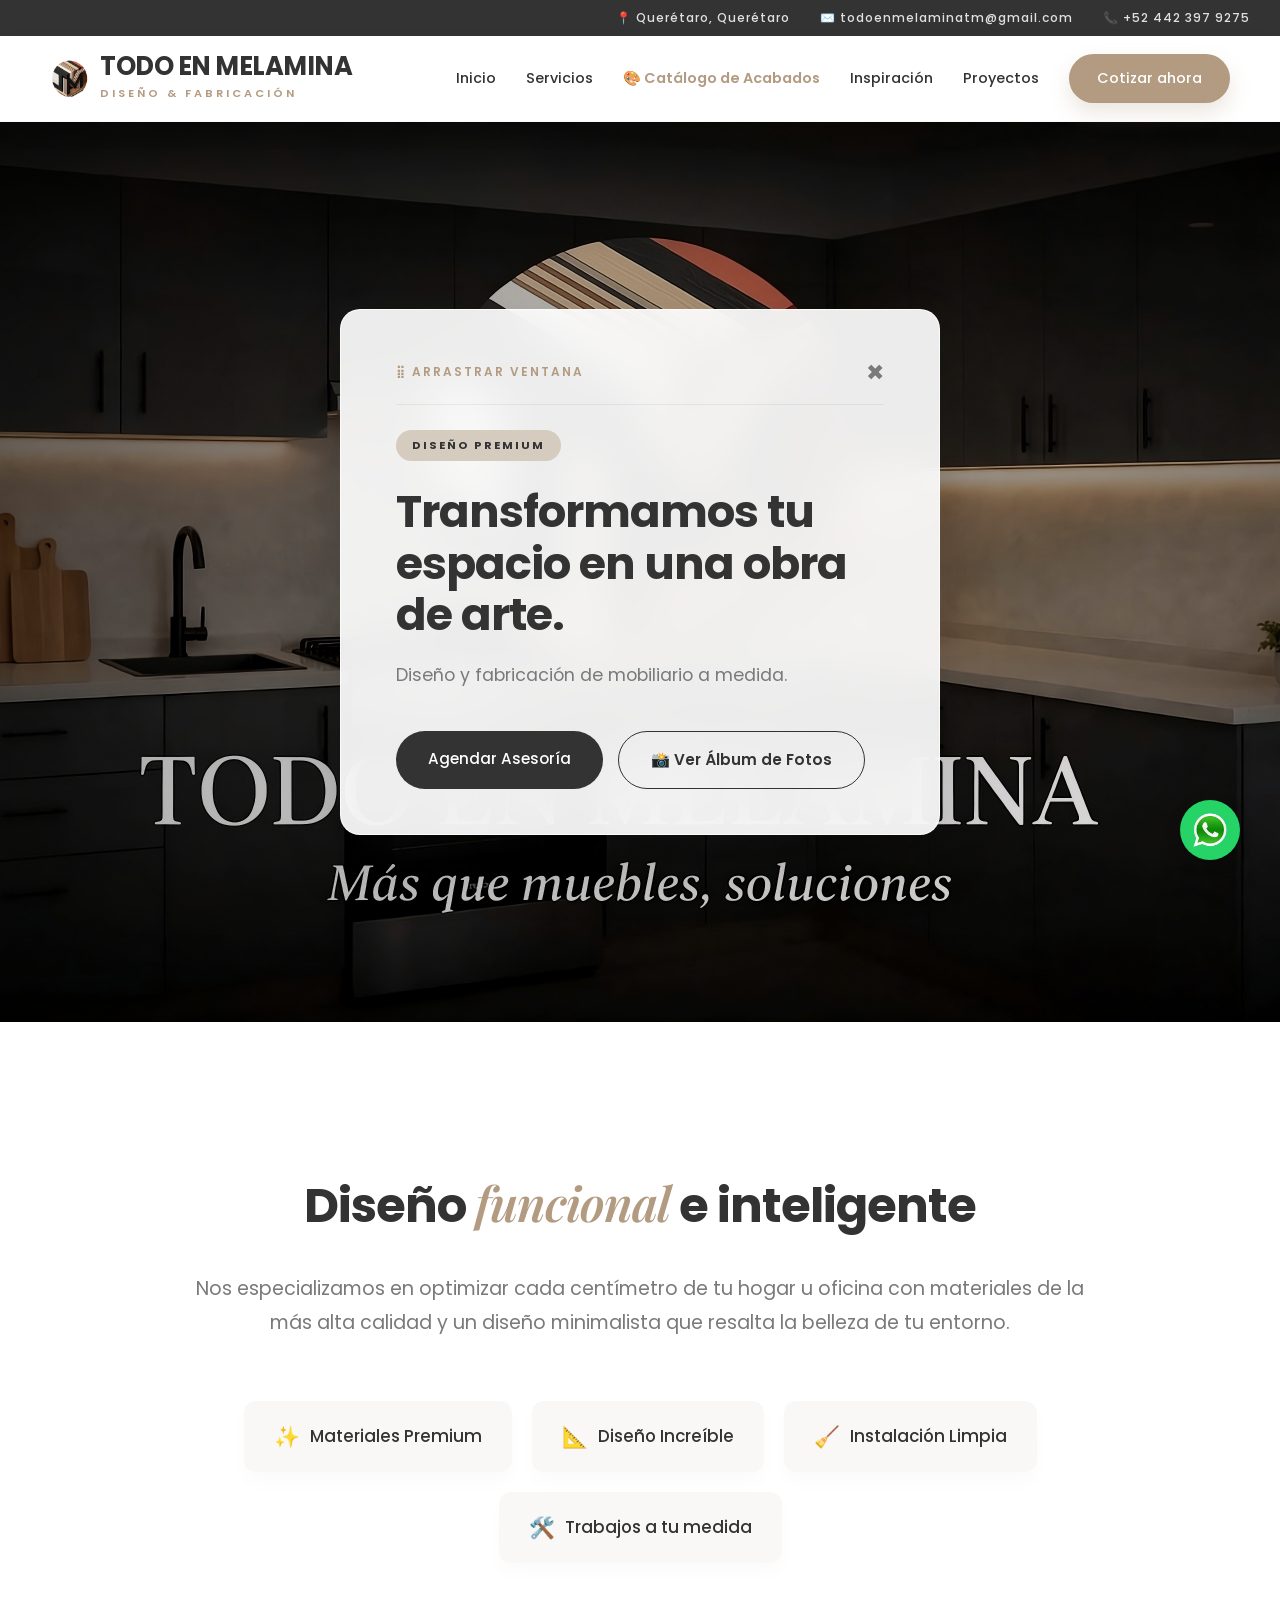
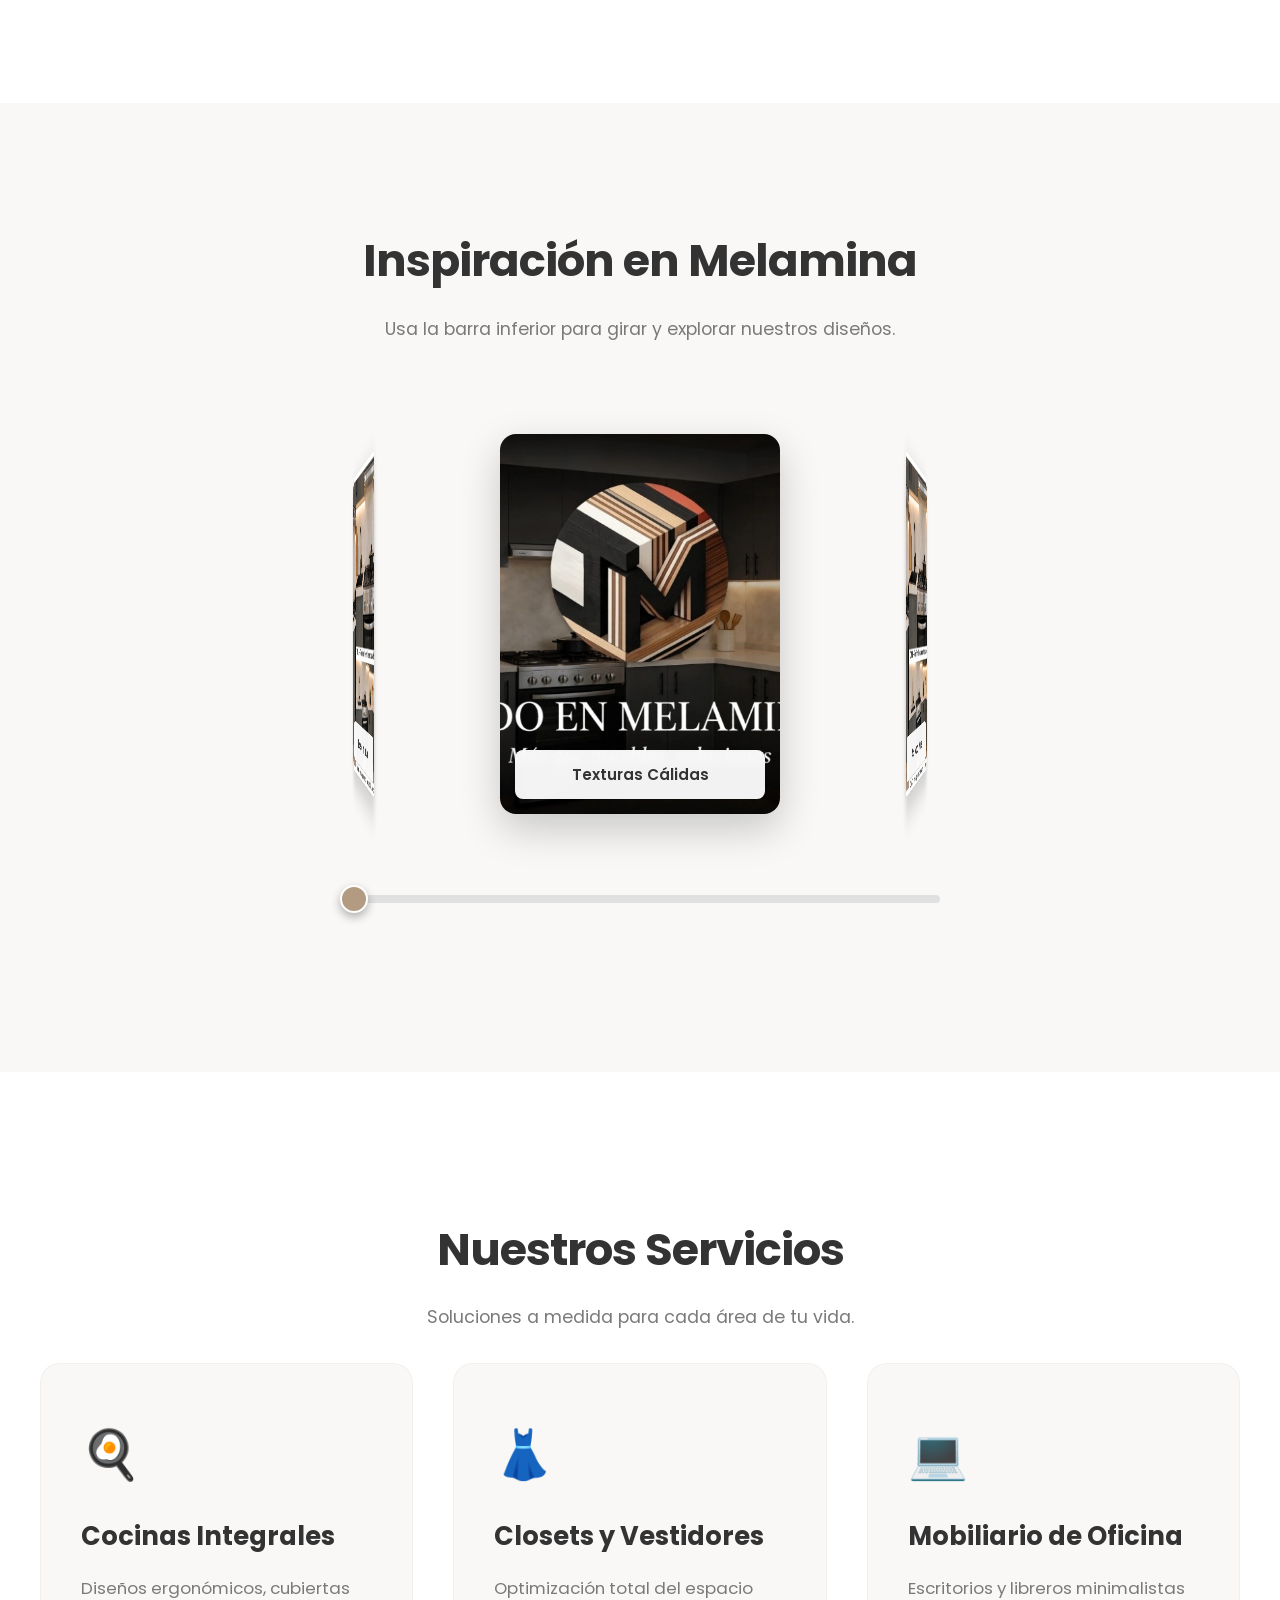
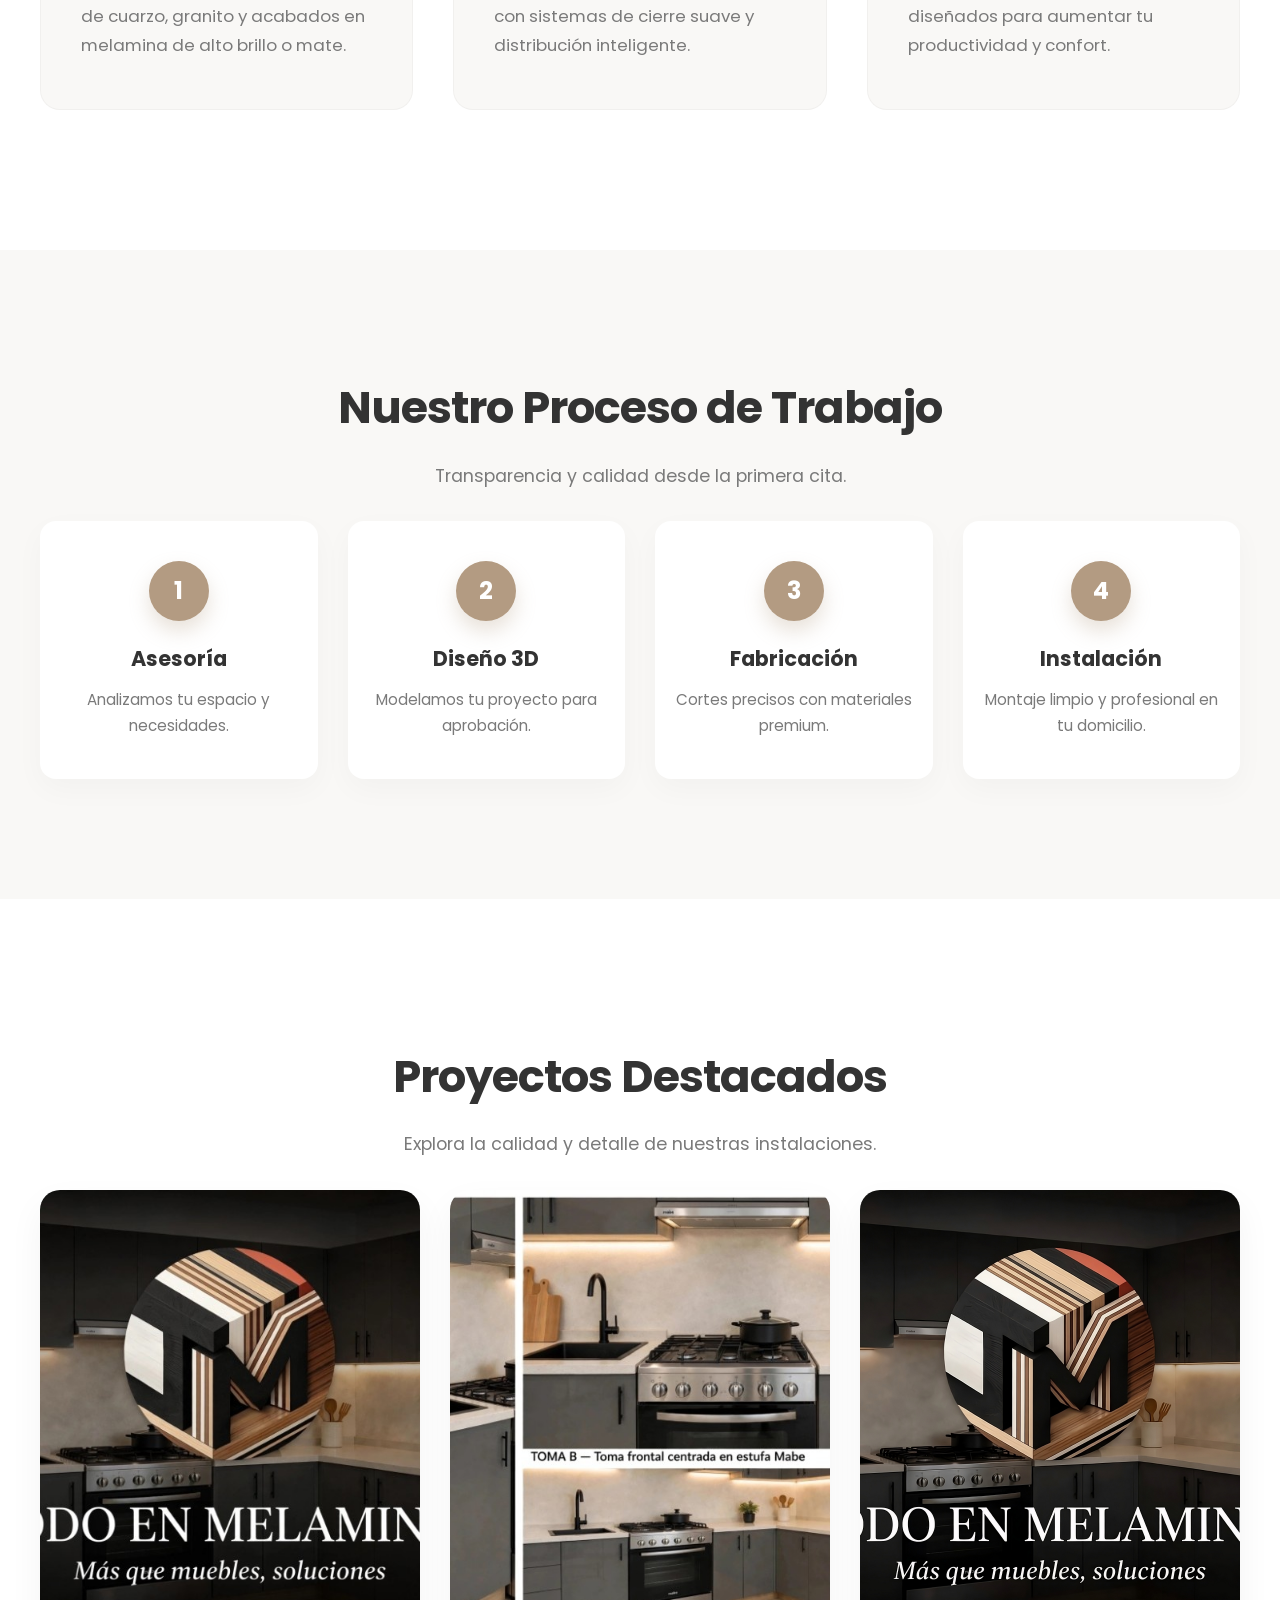
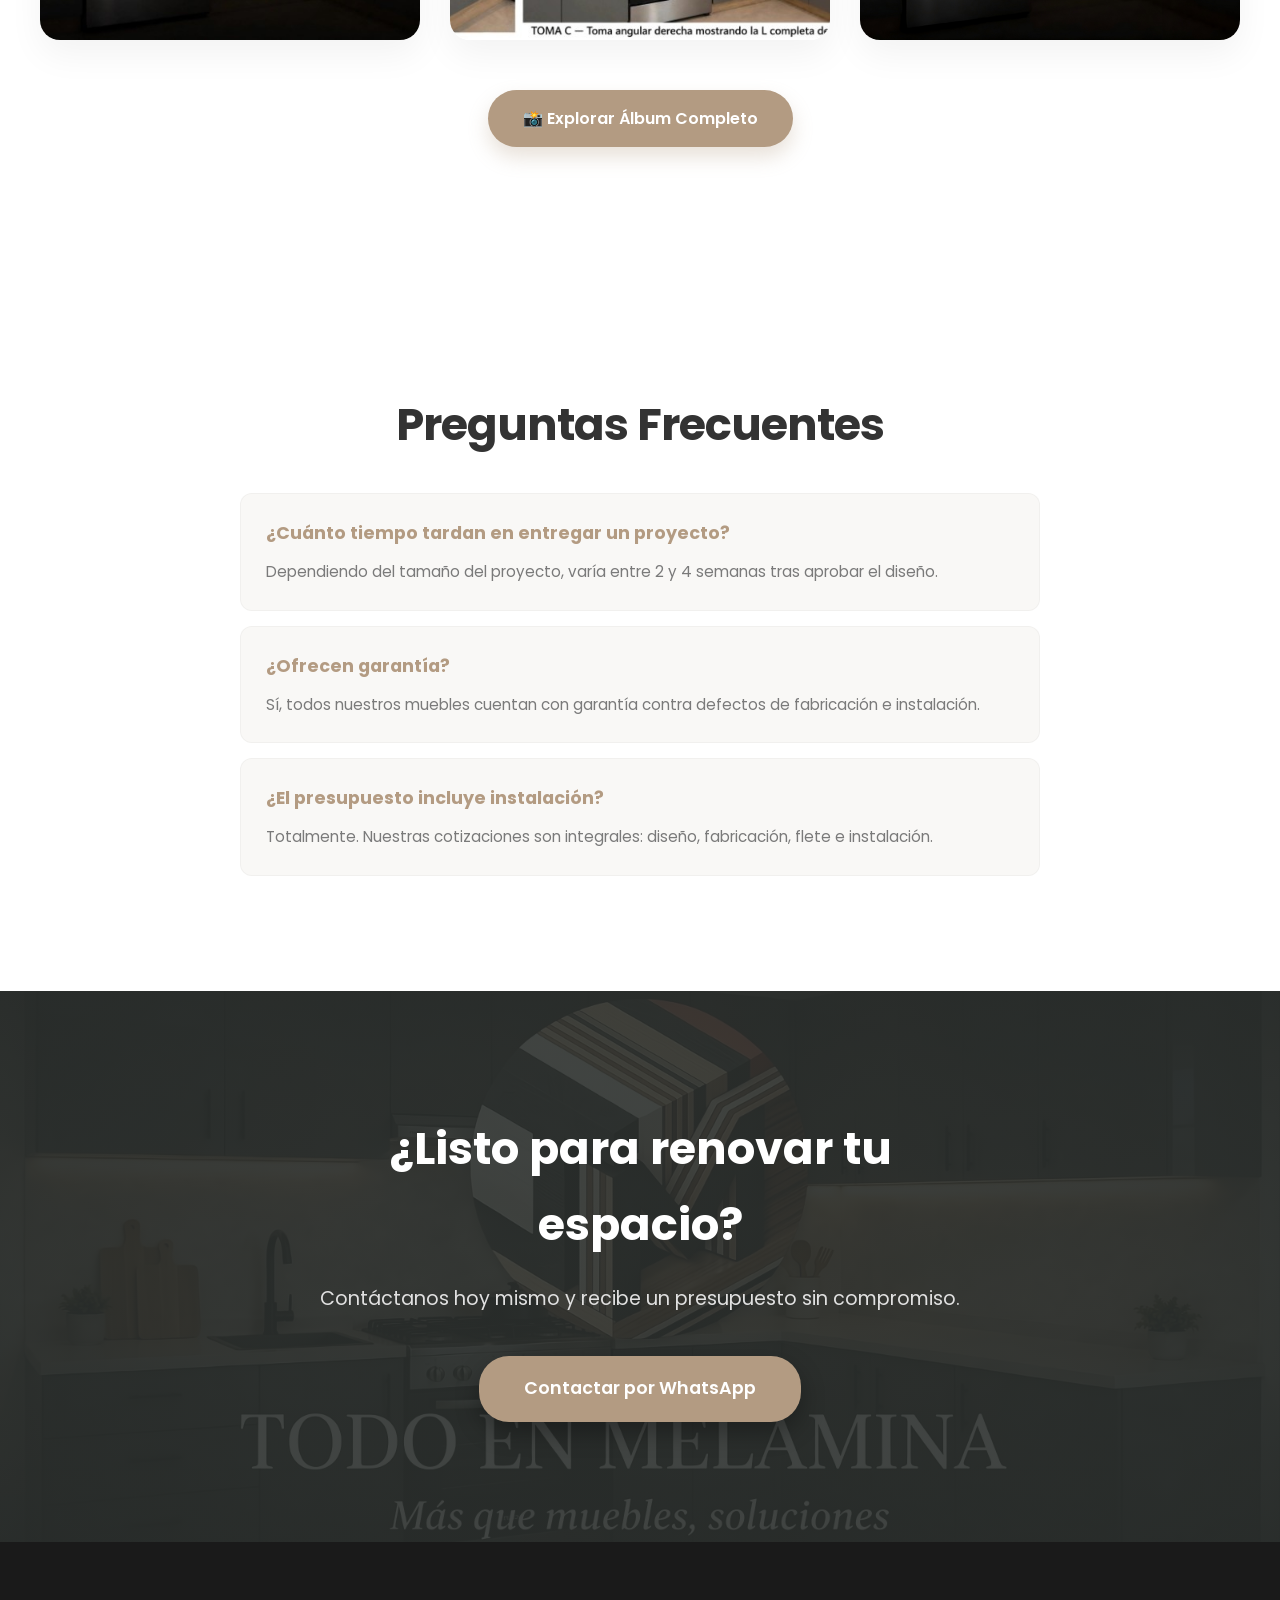
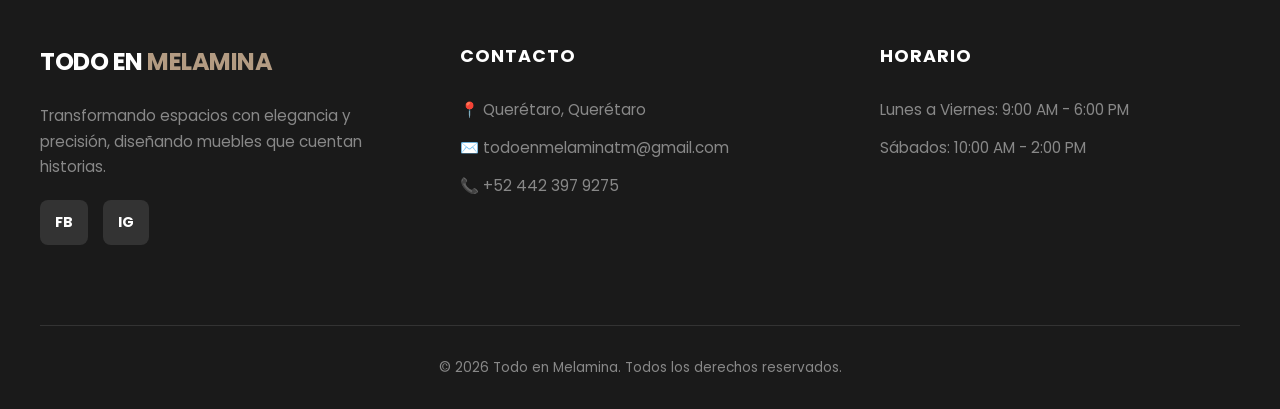
==== index.html @ 6438e02d "Update index.html" ====
<!DOCTYPE html>
<html lang="es">
<head>
    <meta charset="UTF-8">
    <meta name="viewport" content="width=device-width, initial-scale=1.0">
    <title>Todo en Melamina | Diseño y Fabricación en Querétaro</title>
    <meta name="description" content="Diseño y fabricación de mobiliario a medida en melamina y maderas finas.">
    
    <script async src="https://www.googletagmanager.com/gtag/js?id=G-QFL8N8EDV2"></script>
    <script>
      window.dataLayer = window.dataLayer || [];
      function gtag(){dataLayer.push(arguments);}
      gtag('js', new Date());
      gtag('config', 'G-QFL8N8EDV2');
    </script>

    <link rel="icon" type="image/png" href="LOGO1.png">
    <link href="https://fonts.googleapis.com/css2?family=Playfair+Display:wght@600&family=Poppins:wght@300;400;500;600;700&display=swap" rel="stylesheet">
    <link rel="stylesheet" href="style.css">
</head>
<body>

    <div id="preloader">
        <img src="LOGO.png" alt="Icono" class="preloader-icon" onerror="this.style.display='none'">
        <div class="loader-logo">TODO EN MELAMINA</div>
        <div class="spinner"></div>
    </div>

    <!-- BOTÓN FLOTANTE WHATSAPP CON IMAGEN CUSTOM -->
    <a id="view-float-wa" href="https://wa.me/524423979275" target="_blank" class="whatsapp-float">
        <img src="whatsapp.png" alt="WhatsApp" style="width: 36px; height: 36px; object-fit: contain; z-index: 10000;">
    </a>

    <div class="top-bar">
        <div class="top-bar-content">
            <span id="view-top-loc">📍 Querétaro, Querétaro</span>
            <span id="view-top-email">✉️ todoenmelaminatm@gmail.com</span>
            <span id="view-top-phone">📞 +52 442 397 9275</span>
        </div>
    </div>

    <header class="header">
        <div class="logo-container">
            <img src="LOGO.png" alt="Logo" style="height: 40px; margin-right: 10px; border-radius: 4px;" onerror="this.style.display='none'">
            <div><div class="logo-text">TODO EN MELAMINA</div><span class="sub-text">DISEÑO & FABRICACIÓN</span></div>
        </div>
        <button class="mobile-menu-btn" onclick="toggleMenu()">☰</button>
        <nav class="nav" id="main-nav">
            <a href="#inicio" onclick="toggleMenu()">Inicio</a>
            <a href="#servicios" onclick="toggleMenu()">Servicios</a>
            <a href="javascript:void(0)" onclick="abrirSuperCatalogo(); toggleMenu();" style="color: var(--accent-wood); font-weight: 600;">🎨 Catálogo de Acabados</a>
            <a href="#carrusel" onclick="toggleMenu()">Inspiración</a>
            <a href="#galeria" onclick="toggleMenu()">Proyectos</a>
            <a id="view-nav-wa" href="https://wa.me/524423979275" target="_blank" class="btn-contacto-destacado">Cotizar ahora</a>
        </nav>
    </header>

    <section id="inicio" class="hero-portada">
        <img id="view-hero-img" src="FOND.jpeg" alt="Fondo Todo en Melamina" class="hero-bg-img">
        <div class="hero-overlay-gradient"></div>
        <div class="hero-content-glass fade-in-up" id="draggable-card">
            <div class="card-controls" id="card-drag-handle"><span class="drag-hint">⣿ Arrastrar ventana</span><button class="close-card-btn" onclick="document.getElementById('draggable-card').style.display='none'">✖</button></div>
            <span class="hero-badge">DISEÑO PREMIUM</span>
            <h1 class="title-main" id="view-hero-title">Transformamos tu espacio en una obra de arte.</h1>
            <p class="description" id="view-hero-desc">Diseño y fabricación de mobiliario a medida.</p>
            <div class="hero-buttons">
                <a href="#contacto" class="cta-button">Agendar Asesoría</a>
                <a id="view-hero-link" href="https://photos.app.goo.gl/9QjZPD4RUaMiUU2YA" target="_blank" class="cta-button-outline">📸 Ver Álbum de Fotos</a>
            </div>
        </div>
    </section>

    <section class="about-section scroll-anim">
        <div class="about-container">
            <div class="about-text"><h2 id="view-about-title">Diseño <span class="text-italic">funcional</span> e inteligente</h2><p id="view-about-desc">Nos especializamos en optimizar cada centímetro de tu hogar u oficina con materiales de la más alta calidad y un diseño minimalista que resalta la belleza de tu entorno.</p></div>
            <ul class="benefits-list">
                <li><span class="icon">✨</span> <span id="view-about-b1">Materiales Premium</span></li>
                <li><span class="icon">📐</span> <span id="view-about-b2">Diseño Increíble</span></li>
                <li><span class="icon">🧹</span> <span id="view-about-b3">Instalación Limpia</span></li>
                <li><span class="icon">🛠️</span> <span id="view-about-b4">Trabajos a tu medida</span></li>
            </ul>
        </div>
    </section>

    <section id="carrusel" class="carousel-section scroll-anim">
        <div class="section-header"><h2>Inspiración en Melamina</h2><p>Usa la barra inferior para girar y explorar nuestros diseños.</p></div>
        <div class="scene">
            <div class="carousel-3d" id="carousel-3d">
                <div class="carousel-cell"><img id="view-car-img1" src="VISTA.jpg"><div class="caption" id="view-car-txt1">Texturas Cálidas</div></div>
                <div class="carousel-cell"><img id="view-car-img2" src="DET.jpg"><div class="caption" id="view-car-txt2">Acabados Mate</div></div>
                <div class="carousel-cell"><img id="view-car-img3" src="FOND.jpeg"><div class="caption" id="view-car-txt3">Optimización</div></div>
                <div class="carousel-cell"><img id="view-car-img4" src="VISTA.jpg"><div class="caption" id="view-car-txt4">Minimalismo</div></div>
                <div class="carousel-cell"><img id="view-car-img5" src="DET.jpg"><div class="caption" id="view-car-txt5">Diseño Premium</div></div>
            </div>
        </div>
        <div class="slider-container"><input type="range" min="0" max="360" value="0" class="carousel-slider" id="carousel-slider"></div>
    </section>

    <section id="servicios" class="services scroll-anim">
        <div class="section-header"><h2>Nuestros Servicios</h2><p>Soluciones a medida para cada área de tu vida.</p></div>
        <div class="cards-grid">
            <div class="card glass-card"><div class="card-icon" id="view-srv-ico1">🍳</div><h3 id="view-srv-tit1">Cocinas Integrales</h3><p id="view-srv-desc1">Diseños ergonómicos, cubiertas de cuarzo, granito y acabados en melamina de alto brillo o mate.</p></div>
            <div class="card glass-card"><div class="card-icon" id="view-srv-ico2">👗</div><h3 id="view-srv-tit2">Closets y Vestidores</h3><p id="view-srv-desc2">Optimización total del espacio con sistemas de cierre suave y distribución inteligente.</p></div>
            <div class="card glass-card"><div class="card-icon" id="view-srv-ico3">💻</div><h3 id="view-srv-tit3">Mobiliario de Oficina</h3><p id="view-srv-desc3">Escritorios y libreros minimalistas diseñados para aumentar tu productividad y confort.</p></div>
        </div>
    </section>

    <section class="process-section scroll-anim">
        <div class="section-header"><h2>Nuestro Proceso de Trabajo</h2><p>Transparencia y calidad desde la primera cita.</p></div>
        <div class="process-grid">
            <div class="process-step">
                <div class="step-number">1</div>
                <h3 id="view-proc-tit1">Asesoría</h3>
                <p id="view-proc-desc1">Analizamos tu espacio y necesidades.</p>
            </div>
            <div class="process-step">
                <div class="step-number">2</div>
                <h3 id="view-proc-tit2">Diseño 3D</h3>
                <p id="view-proc-desc2">Modelamos tu proyecto para aprobación.</p>
            </div>
            <div class="process-step">
                <div class="step-number">3</div>
                <h3 id="view-proc-tit3">Fabricación</h3>
                <p id="view-proc-desc3">Cortes precisos con materiales premium.</p>
            </div>
            <div class="process-step">
                <div class="step-number">4</div>
                <h3 id="view-proc-tit4">Instalación</h3>
                <p id="view-proc-desc4">Montaje limpio y profesional en tu domicilio.</p>
            </div>
        </div>
    </section>

    <section id="galeria" class="gallery-section scroll-anim">
        <div class="section-header"><h2>Proyectos Destacados</h2><p>Explora la calidad y detalle de nuestras instalaciones.</p></div>
        <div class="gallery-grid">
            <div class="gallery-item"><img id="view-gal-img1" src="VISTA.jpg"><div class="gallery-overlay"><span>Ver Detalles</span></div></div>
            <div class="gallery-item"><img id="view-gal-img2" src="DET.jpg"><div class="gallery-overlay"><span>Ver Detalles</span></div></div>
            <div class="gallery-item"><img id="view-gal-img3" src="FOND.jpeg"><div class="gallery-overlay"><span>Ver Detalles</span></div></div>
        </div>
        <div style="text-align: center; margin-top: 50px;">
            <a id="view-gal-link" href="https://photos.app.goo.gl/9QjZPD4RUaMiUU2YA" target="_blank" class="cta-button-photos">📸 Explorar Álbum Completo</a>
        </div>
    </section>

    <section class="faq-section scroll-anim">
        <div class="section-header"><h2>Preguntas Frecuentes</h2></div>
        <div class="faq-container">
            <div class="faq-item"><h4 id="view-faq-q1">¿Cuánto tiempo tardan en entregar un proyecto?</h4><p id="view-faq-a1">Dependiendo del tamaño del proyecto, varía entre 2 y 4 semanas tras aprobar el diseño.</p></div>
            <div class="faq-item"><h4 id="view-faq-q2">¿Ofrecen garantía?</h4><p id="view-faq-a2">Sí, todos nuestros muebles cuentan con garantía contra defectos de fabricación e instalación.</p></div>
            <div class="faq-item"><h4 id="view-faq-q3">¿El presupuesto incluye instalación?</h4><p id="view-faq-a3">Totalmente. Nuestras cotizaciones son integrales: diseño, fabricación, flete e instalación.</p></div>
        </div>
    </section>

    <section id="contacto" class="cta-banner scroll-anim">
        <div class="cta-content">
            <h2 id="view-cta-title">¿Listo para renovar tu espacio?</h2>
            <p id="view-cta-desc">Contáctanos hoy mismo y recibe un presupuesto sin compromiso.</p>
            <a id="view-cta-wa" href="https://wa.me/524423979275" target="_blank" class="cta-button-light">Contactar por WhatsApp</a>
        </div>
    </section>

    <footer class="footer">
        <div class="footer-container">
            <div class="footer-column"><div class="footer-logo">TODO EN <span>MELAMINA</span></div><p id="view-foot-desc">Transformando espacios con elegancia y precisión, diseñando muebles que cuentan historias.</p><div class="social-links"><a id="view-soc-fb" href="#" target="_blank" title="Facebook">FB</a><a id="view-soc-ig" href="#" target="_blank" title="Instagram">IG</a></div></div>
            <div class="footer-column"><h3>Contacto</h3><p id="view-foot-loc">📍 Querétaro, Querétaro</p><p id="view-foot-email">✉️ todoenmelaminatm@gmail.com</p><p id="view-foot-phone">📞 +52 442 397 9275</p></div>
            <div class="footer-column"><h3>Horario</h3><p>Lunes a Viernes: 9:00 AM - 6:00 PM</p><p>Sábados: 10:00 AM - 2:00 PM</p></div>
        </div>
        <div class="footer-bottom"><p>&copy; 2026 Todo en Melamina. Todos los derechos reservados.</p></div>
    </footer>

    <!-- MODAL CATÁLOGO VISUAL -->
    <div id="super-catalogo-modal" class="super-modal" style="display: none; opacity: 0;">
        <button class="close-super-modal" onclick="cerrarSuperCatalogo()">✖</button>
        <div class="super-modal-content">
            <h2 class="super-title">Colección de Acabados</h2>
            <p class="super-subtitle">Selecciona una categoría para explorar la calidad de nuestros materiales.</p>
            
            <div class="super-tabs">
                <button class="s-tab active" onclick="filtrarCatalogo('mela', this)">🪵 Melaminas / MDF</button>
                <button class="s-tab" onclick="filtrarCatalogo('cubi', this)">🪨 Cubiertas / Cuarzos</button>
                <button class="s-tab" onclick="filtrarCatalogo('herr', this)">⚙️ Herrajes / Accesorios</button>
            </div>

            <div id="sec-mela" class="super-section active">
                <div class="super-header-img" id="box-mela-bg" style="display:none;"><img id="view-mela-bg" src="" alt="Melaminas"></div>
                <div id="info-mela" class="showcase-global-info"></div>
                <div id="showcase-melaminas" class="super-showcase"></div>
            </div>

            <div id="sec-cubi" class="super-section">
                <div class="super-header-img" id="box-cubi-bg" style="display:none;"><img id="view-cubi-bg" src="" alt="Cubiertas"></div>
                <div id="info-cubi" class="showcase-global-info"></div>
                <div id="showcase-cubiertas" class="super-showcase"></div>
            </div>

            <div id="sec-herr" class="super-section">
                <div class="super-header-img" id="box-herr-bg" style="display:none;"><img id="view-herr-bg" src="" alt="Herrajes"></div>
                <div id="info-herr" class="showcase-global-info"></div>
                <div id="showcase-herrajes" class="super-showcase"></div>
            </div>
        </div>
    </div>

    <script>
        window.addEventListener('load', function() {
            const preloader = document.getElementById('preloader');
            preloader.classList.add('hide');
            setTimeout(() => preloader.style.display = 'none', 500);
        });

        function toggleMenu() {
            const nav = document.getElementById('main-nav');
            if(window.innerWidth <= 768) {
                nav.classList.toggle('active');
            }
        }

        function abrirSuperCatalogo() {
            const modal = document.getElementById('super-catalogo-modal');
            if(modal) {
                modal.style.display = 'block';
                document.body.style.overflow = 'hidden';
                setTimeout(() => { modal.style.opacity = '1'; }, 20);
            }
        }

        function cerrarSuperCatalogo() {
            const modal = document.getElementById('super-catalogo-modal');
            if(modal) {
                modal.style.opacity = '0';
                document.body.style.overflow = 'auto';
                setTimeout(() => { modal.style.display = 'none'; }, 400);
            }
        }

        function filtrarCatalogo(tipo, btn) {
            document.querySelectorAll('.s-tab').forEach(b => b.classList.remove('active'));
            btn.classList.add('active');
            document.querySelectorAll('.super-section').forEach(sec => sec.classList.remove('active'));
            document.getElementById(`sec-${tipo}`).classList.add('active');
        }

        // EL SECRETO: AHORA LEE EL ARCHIVO DATA.JSON DESDE GITHUB (Para que todos los celulares lo vean)
        document.addEventListener("DOMContentLoaded", function() {
            fetch('data.json?v=' + new Date().getTime())
                .then(response => {
                    if(!response.ok) throw new Error("No hay data.json subido en GitHub todavía.");
                    return response.json();
                })
                .then(data => aplicarDatosPagina(data))
                .catch(error => {
                    console.log("Mostrando diseño por defecto. Aún no has subido data.json.");
                    // Fallback a memoria local solo por si estás haciendo pruebas sin subir a GitHub
                    const dataLocal = JSON.parse(localStorage.getItem("tm_website_data"));
                    if(dataLocal) aplicarDatosPagina(dataLocal);
                });
        });

        function aplicarDatosPagina(data) {
            if (!data) return;

            // Catálogo (Imágenes 16:9)
            if(data.melaBg && data.melaBg.trim() !== '') { document.getElementById('view-mela-bg').src = data.melaBg; document.getElementById('box-mela-bg').style.display = 'block'; }
            if(data.cubiBg && data.cubiBg.trim() !== '') { document.getElementById('view-cubi-bg').src = data.cubiBg; document.getElementById('box-cubi-bg').style.display = 'block'; }
            if(data.herrBg && data.herrBg.trim() !== '') { document.getElementById('view-herr-bg').src = data.herrBg; document.getElementById('box-herr-bg').style.display = 'block'; }

            // Catálogo (Textos Globales)
            if(data.melaInfo && data.melaInfo.trim() !== '') { document.getElementById('info-mela').innerHTML = `<p>${data.melaInfo}</p>`; } else { document.getElementById('info-mela').style.display = 'none'; }
            if(data.cubiInfo && data.cubiInfo.trim() !== '') { document.getElementById('info-cubi').innerHTML = `<p>${data.cubiInfo}</p>`; } else { document.getElementById('info-cubi').style.display = 'none'; }
            if(data.herrInfo && data.herrInfo.trim() !== '') { document.getElementById('info-herr').innerHTML = `<p>${data.herrInfo}</p>`; } else { document.getElementById('info-herr').style.display = 'none'; }

            // Catálogo (Tarjetas)
            let htmlMela = '', htmlCubi = '', htmlHerr = '';
            if(data.catMelaminas && data.catMelaminas.length > 0) { data.catMelaminas.forEach(item => { if(item.img && item.img.trim() !== '') { htmlMela += `<div class="magic-card"><img src="${item.img}" alt="Material"><div class="magic-info"><h3>${item.tit || 'Acabado'}</h3><p>${item.desc || ''}</p></div></div>`; } }); }
            if(data.catCubiertas && data.catCubiertas.length > 0) { data.catCubiertas.forEach(item => { if(item.img && item.img.trim() !== '') { htmlCubi += `<div class="magic-card"><img src="${item.img}" alt="Cubierta"><div class="magic-info"><h3>${item.tit || 'Piedra'}</h3><p>${item.desc || ''}</p></div></div>`; } }); }
            if(data.catHerrajes && data.catHerrajes.length > 0) { data.catHerrajes.forEach(item => { if(item.img && item.img.trim() !== '') { htmlHerr += `<div class="magic-card"><img src="${item.img}" alt="Herraje"><div class="magic-info"><h3>${item.tit || 'Accesorio'}</h3><p>${item.desc || ''}</p></div></div>`; } }); }

            if(document.getElementById('showcase-melaminas')) document.getElementById('showcase-melaminas').innerHTML = htmlMela || '<p style="color:#aaa; text-align:center; width:100%;">Próximamente...</p>';
            if(document.getElementById('showcase-cubiertas')) document.getElementById('showcase-cubiertas').innerHTML = htmlCubi || '<p style="color:#aaa; text-align:center; width:100%;">Próximamente...</p>';
            if(document.getElementById('showcase-herrajes')) document.getElementById('showcase-herrajes').innerHTML = htmlHerr || '<p style="color:#aaa; text-align:center; width:100%;">Próximamente...</p>';

            // Textos y Configuración General
            const map = {
                'view-top-loc':'topLoc', 'view-top-email':'topEmail', 'view-top-phone':'topPhone',
                'view-hero-img':'heroImg', 'view-hero-title':'heroTitle', 'view-hero-desc':'heroDesc',
                'view-about-title':'aboutTitle', 'view-about-desc':'aboutDesc', 'view-about-b1':'aboutB1', 'view-about-b2':'aboutB2', 'view-about-b3':'aboutB3', 'view-about-b4':'aboutB4',
                'view-proc-tit1':'procTit1', 'view-proc-desc1':'procDesc1', 'view-proc-tit2':'procTit2', 'view-proc-desc2':'procDesc2', 'view-proc-tit3':'procTit3', 'view-proc-desc3':'procDesc3', 'view-proc-tit4':'procTit4', 'view-proc-desc4':'procDesc4',
                'view-faq-q1':'faqQ1', 'view-faq-a1':'faqA1', 'view-faq-q2':'faqQ2', 'view-faq-a2':'faqA2', 'view-faq-q3':'faqQ3', 'view-faq-a3':'faqA3',
                'view-cta-title':'ctaTitle', 'view-cta-desc':'ctaDesc', 'view-foot-desc':'footDesc', 'view-foot-loc':'footLoc', 'view-foot-email':'footEmail', 'view-foot-phone':'footPhone'
            };
            for (const [id, key] of Object.entries(map)) {
                const el = document.getElementById(id);
                if (el && data[key]) {
                    if (el.tagName === 'IMG') el.src = data[key];
                    else el.innerHTML = data[key]; // innerHTML permite etiquetas como <span class="text-italic">
                }
            }

            // Links y Redes
            if(data.waLink) {
                if(document.getElementById("view-float-wa")) document.getElementById("view-float-wa").href = data.waLink;
                if(document.getElementById("view-nav-wa")) document.getElementById("view-nav-wa").href = data.waLink;
                if(document.getElementById("view-cta-wa")) document.getElementById("view-cta-wa").href = data.waLink;
            }
            if(data.socFb && document.getElementById("view-soc-fb")) document.getElementById("view-soc-fb").href = data.socFb;
            if(data.socIg && document.getElementById("view-soc-ig")) document.getElementById("view-soc-ig").href = data.socIg;
            if(data.galLink) {
                if(document.getElementById("view-hero-link")) document.getElementById("view-hero-link").href = data.galLink;
                if(document.getElementById("view-gal-link")) document.getElementById("view-gal-link").href = data.galLink;
            }

            // Carrusel y Servicios (Ciclos)
            for(let i=1; i<=5; i++) {
                if(data[`carImg${i}`] && document.getElementById(`view-car-img${i}`)) document.getElementById(`view-car-img${i}`).src = data[`carImg${i}`];
                if(data[`carTxt${i}`] && document.getElementById(`view-car-txt${i}`)) document.getElementById(`view-car-txt${i}`).innerText = data[`carTxt${i}`];
            }
            for(let i=1; i<=3; i++) {
                if(data[`srvIco${i}`] && document.getElementById(`view-srv-ico${i}`)) document.getElementById(`view-srv-ico${i}`).innerText = data[`srvIco${i}`];
                if(data[`srvTit${i}`] && document.getElementById(`view-srv-tit${i}`)) document.getElementById(`view-srv-tit${i}`).innerText = data[`srvTit${i}`];
                if(data[`srvDesc${i}`] && document.getElementById(`view-srv-desc${i}`)) document.getElementById(`view-srv-desc${i}`).innerText = data[`srvDesc${i}`];
                if(data[`galImg${i}`] && document.getElementById(`view-gal-img${i}`)) document.getElementById(`view-gal-img${i}`).src = data[`galImg${i}`];
            }
        }

        const observer = new IntersectionObserver((entries) => {
            entries.forEach(entry => { if (entry.isIntersecting) entry.target.classList.add('visible'); });
        }, { threshold: 0.1 });
        document.querySelectorAll('.scroll-anim').forEach((el) => observer.observe(el));

        const carousel3d = document.getElementById('carousel-3d');
        const slider = document.getElementById('carousel-slider');
        if(carousel3d && slider) {
            carousel3d.style.transform = `translateZ(-350px) rotateY(0deg)`;
            slider.addEventListener('input', (e) => {
                carousel3d.style.transform = `translateZ(-350px) rotateY(${-e.target.value}deg)`;
            });
        }

        const card = document.getElementById("draggable-card");
        const dragHandle = document.getElementById("card-drag-handle");
        const portadaContainer = document.querySelector(".hero-portada");
        let isDragging = false, offsetX = 0, offsetY = 0;
        
        if(card && dragHandle && portadaContainer) {
            const startDrag = (clientX, clientY) => {
                isDragging = true;
                card.style.position = "absolute"; card.style.margin = "0"; card.style.bottom = "auto"; card.style.zIndex = "2000";
                const rect = card.getBoundingClientRect();
                offsetX = clientX - rect.left; offsetY = clientY - rect.top;
            };
            const onDrag = (clientX, clientY) => {
                if (!isDragging) return;
                const containerRect = portadaContainer.getBoundingClientRect();
                card.style.left = `${clientX - containerRect.left - offsetX}px`;
                card.style.top = `${clientY - containerRect.top - offsetY}px`;
            };
            const stopDrag = () => { isDragging = false; };
            
            dragHandle.addEventListener("mousedown", (e) => startDrag(e.clientX, e.clientY));
            document.addEventListener("mousemove", (e) => onDrag(e.clientX, e.clientY));
            document.addEventListener("mouseup", stopDrag);
            dragHandle.addEventListener("touchstart", (e) => { startDrag(e.touches[0].clientX, e.touches[0].clientY); });
            document.addEventListener("touchmove", (e) => { if (isDragging) onDrag(e.touches[0].clientX, e.touches[0].clientY); });
            document.addEventListener("touchend", stopDrag);
        }
    </script>
</body>
</html>
---- style.css ----
:root { --bg-main: #F9F8F6; --surface: #FFFFFF; --accent-wood: #B39B82; --accent-gold: #D6CBBF; --accent-dark: #333333; --text-muted: #7A7A7A; }
* { margin: 0; padding: 0; box-sizing: border-box; font-family: 'Poppins', sans-serif; scroll-behavior: smooth; }
body { background-color: var(--bg-main); color: var(--accent-dark); overflow-x: hidden; line-height: 1.7; }
.text-italic { font-family: 'Playfair Display', serif; font-style: italic; font-weight: 600; }

/* PANTALLA DE CARGA */
#preloader { position: fixed; top: 0; left: 0; width: 100%; height: 100%; background: var(--bg-main); z-index: 99999; display: flex; flex-direction: column; align-items: center; justify-content: center; transition: opacity 0.5s ease; }
#preloader.hide { opacity: 0; pointer-events: none; }
.preloader-icon { width: 70px; height: auto; margin-bottom: 15px; border-radius: 8px; animation: pulse 1.5s infinite alternate; }
.loader-logo { font-size: 1.8rem; font-weight: 700; color: var(--accent-wood); letter-spacing: 2px; margin-bottom: 20px; animation: pulse 1.5s infinite alternate; }
.spinner { width: 40px; height: 40px; border: 4px solid rgba(179, 155, 130, 0.3); border-top-color: var(--accent-wood); border-radius: 50%; animation: spin 1s linear infinite; }
@keyframes spin { 100% { transform: rotate(360deg); } }
@keyframes pulse { 0% { opacity: 0.6; } 100% { opacity: 1; } }

.scroll-anim { opacity: 0; transform: translateY(40px); transition: all 0.9s cubic-bezier(0.25, 0.46, 0.45, 0.94); }
.scroll-anim.visible { opacity: 1; transform: translateY(0); }
.fade-in-up { animation: fadeInUp 1.2s ease-out forwards; }
@keyframes fadeInUp { from { opacity: 0; transform: translateY(30px); } to { opacity: 1; transform: translateY(0); } }

/* WHATSAPP FLOTANTE */
.whatsapp-float { position: fixed; width: 60px; height: 60px; bottom: 40px; right: 40px; background-color: #25d366; color: #FFF; border-radius: 50px; text-align: center; font-size: 30px; box-shadow: 0px 4px 15px rgba(0,0,0,0.2); z-index: 9999; display: flex; align-items: center; justify-content: center; transition: transform 0.3s; }
.whatsapp-float:hover { transform: scale(1.1); }

.top-bar { background-color: var(--accent-dark); padding: 8px 30px; }
.top-bar-content { display: flex; justify-content: flex-end; gap: 30px; max-width: 1300px; margin: 0 auto; font-size: 0.75rem; color: #E0E0E0; font-weight: 500; letter-spacing: 1px; }
.header { display: flex; justify-content: space-between; align-items: center; padding: 18px 50px; background: rgba(255, 255, 255, 0.92); backdrop-filter: blur(15px); -webkit-backdrop-filter: blur(15px); position: sticky; top: 0; z-index: 2000; box-shadow: 0 10px 30px rgba(0, 0, 0, 0.03); border-bottom: 1px solid rgba(0,0,0,0.02); }
.logo-container { display: flex; align-items: center; }
.logo-text { font-size: 1.6rem; font-weight: 700; color: var(--accent-dark); line-height: 1; letter-spacing: -0.5px;}
.sub-text { font-size: 0.7rem; color: var(--accent-wood); display: block; letter-spacing: 3px; font-weight: 600; margin-top: 4px;}
.mobile-menu-btn { display: none; background: none; border: none; font-size: 2rem; color: var(--accent-dark); cursor: pointer; padding: 0 10px; }
.nav { display: flex; align-items: center; gap: 30px; }
.nav a { color: var(--accent-dark); text-decoration: none; font-weight: 500; font-size: 0.9rem; transition: color 0.3s ease; }
.nav a:hover { color: var(--accent-wood); }
.btn-contacto-destacado { background-color: var(--accent-wood); color: #ffffff !important; padding: 12px 28px; border-radius: 30px; font-weight: 600; box-shadow: 0 10px 20px rgba(179, 155, 130, 0.25); transition: all 0.3s ease; }
.btn-contacto-destacado:hover { background-color: #9A836B; transform: translateY(-3px); box-shadow: 0 15px 25px rgba(179, 155, 130, 0.35); }
.hero-portada { position: relative; width: 100%; height: 100vh; min-height: 600px; background-color: var(--bg-main); display: flex; align-items: center; justify-content: center; padding: 40px; overflow: hidden; }

/* ADAPTACIÓN IMAGEN DE PORTADA */
.hero-bg-img { position: absolute; top: 0; left: 0; width: 100%; height: 100%; object-fit: cover; object-position: center center; z-index: 0; }
.hero-overlay-gradient { position: absolute; top: 0; left: 0; width: 100%; height: 100%; background: linear-gradient(135deg, rgba(0,0,0,0.4) 0%, rgba(0,0,0,0.1) 100%); z-index: 1; }

.hero-content-glass { position: relative; z-index: 10; background: rgba(255, 255, 255, 0.92); backdrop-filter: blur(20px); -webkit-backdrop-filter: blur(20px); padding: 45px 55px; border-radius: 20px; max-width: 600px; box-shadow: 0 30px 60px rgba(0, 0, 0, 0.15); border: 1px solid rgba(255,255,255,0.8); touch-action: none; }
.card-controls { display: flex; justify-content: space-between; align-items: center; padding-bottom: 15px; margin-bottom: 25px; border-bottom: 1px solid rgba(0,0,0,0.06); cursor: grab; }
.card-controls:active { cursor: grabbing; }
.drag-hint { font-size: 0.75rem; color: var(--accent-wood); letter-spacing: 2px; text-transform: uppercase; font-weight: 600; }
.close-card-btn { background: none; border: none; font-size: 1.4rem; color: var(--text-muted); cursor: pointer; transition: all 0.3s; }
.close-card-btn:hover { color: #ff4d4d; transform: rotate(90deg); }
.hero-badge { display: inline-block; background-color: var(--accent-gold); color: var(--accent-dark); padding: 6px 16px; font-size: 0.7rem; font-weight: 700; letter-spacing: 2px; border-radius: 30px; margin-bottom: 25px; }
.title-main { font-size: 2.8rem; font-weight: 700; color: var(--accent-dark); line-height: 1.15; margin-bottom: 20px; letter-spacing: -1px;}
.hero-content-glass .description { font-size: 1.1rem; color: var(--text-muted); margin-bottom: 40px; }
.hero-buttons { display: flex; gap: 15px; flex-wrap: wrap; }
.cta-button { background-color: var(--accent-dark); color: #ffffff; padding: 15px 32px; text-decoration: none; font-weight: 500; font-size: 0.95rem; border-radius: 30px; transition: all 0.3s; }
.cta-button:hover { background-color: var(--accent-wood); box-shadow: 0 10px 20px rgba(179, 155, 130, 0.3);}
.cta-button-outline { background-color: transparent; color: var(--accent-dark); padding: 15px 32px; font-weight: 600; font-size: 0.95rem; border-radius: 30px; border: 1px solid var(--accent-dark); text-decoration: none; transition: all 0.3s; }
.cta-button-outline:hover { background-color: var(--accent-dark); color: #fff;}

.section-header { text-align: center; margin-bottom: 30px; position: relative; z-index: 50; }
.section-header h2 { font-size: 2.8rem; color: var(--accent-dark); font-weight: 700; letter-spacing: -1px; }
.section-header p { color: var(--text-muted); font-size: 1.1rem; margin-top: 15px; }
.about-section { padding: 140px 40px; background-color: var(--surface); }
.about-container { max-width: 900px; margin: 0 auto; text-align: center; }
.about-text h2 { font-size: 3rem; color: var(--accent-dark); margin-bottom: 25px; letter-spacing: -1px;}
.about-text h2 span { color: var(--accent-wood); }
.about-text p { font-size: 1.2rem; color: var(--text-muted); margin-bottom: 60px; line-height: 1.8;}
.benefits-list { list-style: none; display: flex; justify-content: center; gap: 20px; flex-wrap: wrap; }
.benefits-list li { background: var(--bg-main); padding: 18px 30px; border-radius: 12px; font-size: 1.05rem; font-weight: 500; color: var(--accent-dark); display: flex; align-items: center; gap: 10px; box-shadow: 0 10px 20px rgba(0,0,0,0.02); transition: transform 0.3s; }
.benefits-list li:hover { transform: translateY(-5px); }
.benefits-list .icon { font-size: 1.3rem; }

.carousel-section { padding: 120px 0 160px; background-color: var(--bg-main); overflow: hidden; text-align: center; position: relative; }
.scene { width: 300px; height: 400px; margin: 80px auto 60px; perspective: 1200px; position: relative; z-index: 10; }
.carousel-3d { width: 100%; height: 100%; position: absolute; transform-style: preserve-3d; transition: transform 0.2s ease-out; }
.carousel-cell { position: absolute; width: 280px; height: 380px; left: 10px; top: 10px; border-radius: 16px; overflow: hidden; box-shadow: 0 15px 40px rgba(0,0,0,0.2); backface-visibility: hidden; }
.carousel-cell:nth-child(1) { transform: rotateY(0deg) translateZ(350px); }
.carousel-cell:nth-child(2) { transform: rotateY(72deg) translateZ(350px); }
.carousel-cell:nth-child(3) { transform: rotateY(144deg) translateZ(350px); }
.carousel-cell:nth-child(4) { transform: rotateY(216deg) translateZ(350px); }
.carousel-cell:nth-child(5) { transform: rotateY(288deg) translateZ(350px); }
.carousel-cell img { width: 100%; height: 100%; object-fit: cover; }
.carousel-cell .caption { position: absolute; bottom: 15px; left: 15px; right: 15px; background: rgba(255,255,255,0.95); backdrop-filter: blur(5px); padding: 12px; border-radius: 8px; font-weight: 600; color: var(--accent-dark); font-size: 0.95rem; }
.slider-container { width: 80%; max-width: 600px; margin: 0 auto; position: relative; z-index: 100; }
.carousel-slider { -webkit-appearance: none; width: 100%; height: 8px; border-radius: 10px; background: #E0E0E0; outline: none; transition: opacity .2s; }
.carousel-slider::-webkit-slider-thumb { -webkit-appearance: none; appearance: none; width: 28px; height: 28px; border-radius: 50%; background: var(--accent-wood); cursor: pointer; box-shadow: 0 4px 10px rgba(0,0,0,0.3); border: 2px solid white; }
.carousel-slider::-moz-range-thumb { width: 28px; height: 28px; border-radius: 50%; border: 2px solid white; background: var(--accent-wood); cursor: pointer; box-shadow: 0 4px 10px rgba(0,0,0,0.3); }

.services { padding: 140px 40px; background-color: var(--surface); }
.cards-grid { display: grid; grid-template-columns: repeat(auto-fit, minmax(320px, 1fr)); gap: 40px; max-width: 1200px; margin: 0 auto; }
.glass-card { background: var(--bg-main); padding: 50px 40px; border-radius: 20px; transition: all 0.4s ease; border: 1px solid rgba(0,0,0,0.03); position: relative; z-index: 1; }
.glass-card::before { content: ''; position: absolute; top: 0; left: 0; width: 100%; height: 100%; background: white; border-radius: 20px; z-index: -1; opacity: 0; transition: opacity 0.4s ease; box-shadow: 0 20px 50px rgba(0,0,0,0.08); }
.glass-card:hover::before { opacity: 1; }
.glass-card:hover { transform: translateY(-10px); }
.card-icon { font-size: 3rem; margin-bottom: 20px; }
.glass-card h3 { margin-bottom: 15px; font-size: 1.6rem; font-weight: 700; color: var(--accent-dark);}
.glass-card p { color: var(--text-muted); font-size: 1.05rem; }

/* NUEVA SECCIÓN DE PROCESOS */
.process-section { padding: 120px 40px; background-color: var(--bg-main); width: 100%; overflow: hidden; }
.process-grid { display: grid; grid-template-columns: repeat(auto-fit, minmax(240px, 1fr)); gap: 30px; max-width: 1200px; margin: 0 auto; width: 100%; justify-items: center; align-items: start; }
.process-step { text-align: center; position: relative; background: var(--surface); padding: 40px 20px; border-radius: 16px; box-shadow: 0 10px 30px rgba(0,0,0,0.03); transition: transform 0.3s ease; width: 100%; max-width: 300px; }
.process-step:hover { transform: translateY(-5px); }
.step-number { width: 60px; height: 60px; background: var(--accent-wood); color: white; border-radius: 50%; display: flex; align-items: center; justify-content: center; font-size: 1.5rem; font-weight: 700; margin: 0 auto 20px; box-shadow: 0 10px 20px rgba(179,155,130,0.3); }
.process-step h3 { color: var(--accent-dark); margin-bottom: 10px; font-size: 1.3rem; font-weight: 700;}
.process-step p { color: var(--text-muted); font-size: 0.95rem; }

.faq-section { padding: 100px 40px; background-color: var(--surface); }
.faq-container { max-width: 800px; margin: 0 auto; }
.faq-item { background: var(--bg-main); padding: 25px; border-radius: 12px; margin-bottom: 15px; border: 1px solid rgba(0,0,0,0.03); }
.faq-item h4 { color: var(--accent-wood); font-size: 1.1rem; margin-bottom: 10px; }
.faq-item p { color: var(--text-muted); font-size: 0.95rem; }

.gallery-section { padding: 140px 40px; background-color: var(--surface); }
.gallery-grid { display: grid; grid-template-columns: repeat(auto-fit, minmax(350px, 1fr)); gap: 30px; max-width: 1200px; margin: 0 auto; }
.gallery-item { position: relative; border-radius: 20px; overflow: hidden; height: 450px; cursor: pointer; box-shadow: 0 15px 35px rgba(0,0,0,0.05); }
.gallery-item img { width: 100%; height: 100%; object-fit: cover; transition: transform 0.7s ease; }
.gallery-overlay { position: absolute; inset: 0; background: rgba(255,255,255,0.85); display: flex; align-items: center; justify-content: center; opacity: 0; transition: opacity 0.4s ease; backdrop-filter: blur(5px); }
.gallery-overlay span { background-color: var(--accent-wood); color: #fff; padding: 14px 32px; font-weight: 600; border-radius: 30px; font-size: 0.95rem; letter-spacing: 1px; transform: translateY(20px); transition: transform 0.4s ease; }
.gallery-item:hover img { transform: scale(1.08); }
.gallery-item:hover .gallery-overlay { opacity: 1; }
.gallery-item:hover .gallery-overlay span { transform: translateY(0); }
.cta-button-photos { display: inline-block; background-color: var(--accent-wood); color: #fff; padding: 15px 35px; border-radius: 30px; text-decoration: none; font-weight: 600; transition: transform 0.3s; box-shadow: 0 10px 20px rgba(179, 155, 130, 0.3); }
.cta-button-photos:hover { transform: translateY(-3px); background-color: #9A836B; color: #fff; }

.cta-banner { background: linear-gradient(rgba(44, 48, 46, 0.9), rgba(44, 48, 46, 0.9)), url('FOND.jpeg') no-repeat center center; background-size: cover; background-attachment: fixed; padding: 120px 20px; text-align: center; color: #fff; }
.cta-content { max-width: 700px; margin: 0 auto; }
.cta-banner h2 { font-size: 2.8rem; margin-bottom: 20px; font-weight: 700; }
.cta-banner p { color: #E0E0E0; margin-bottom: 40px; font-size: 1.2rem; }
.cta-button-light { background-color: var(--accent-wood); color: #fff; padding: 18px 45px; text-decoration: none; font-weight: 600; border-radius: 30px; display: inline-block; transition: all 0.3s; font-size: 1.1rem; box-shadow: 0 10px 25px rgba(0,0,0,0.3); }
.cta-button-light:hover { background-color: #fff; color: var(--accent-dark); transform: translateY(-3px);}

.footer { background-color: #1A1A1A; color: #888; padding: 100px 40px 30px; }
.footer-container { display: flex; justify-content: space-between; flex-wrap: wrap; max-width: 1200px; margin: 0 auto; gap: 60px; }
.footer-column { flex: 1; min-width: 250px; }
.footer-logo { font-size: 1.5rem; font-weight: 700; color: #fff; margin-bottom: 20px; letter-spacing: -0.5px;}
.footer-logo span { color: var(--accent-wood); }
.social-links { display: flex; gap: 15px; margin-top: 20px; }
.social-links a { background: #333; color: white; padding: 10px 15px; border-radius: 8px; text-decoration: none; font-size: 0.9rem; font-weight: bold; transition: background 0.3s; }
.social-links a:hover { background: var(--accent-wood); }
.footer-column h3 { color: #fff; margin-bottom: 25px; font-size: 1.1rem; text-transform: uppercase; letter-spacing: 1px;}
.footer-column p { margin-bottom: 12px; font-size: 0.95rem; }
.footer-bottom { border-top: 1px solid #333; padding-top: 30px; text-align: center; margin-top: 80px; font-size: 0.85rem; }

/* RESPONSIVE MOBILE (Reparado para el catálogo) */
@media (max-width: 768px) {
    .top-bar { display: none; }
    .header { padding: 15px 20px; }
    .logo-text { font-size: 1.3rem; }
    
    .mobile-menu-btn { display: block; }
    .nav { display: none; flex-direction: column; position: absolute; top: 100%; left: 0; width: 100%; background: rgba(255,255,255,0.98); backdrop-filter: blur(15px); padding: 25px 20px; box-shadow: 0 15px 30px rgba(0,0,0,0.1); gap: 20px; text-align: center; border-top: 1px solid #eee; z-index: 1000; }
    .nav.active { display: flex; animation: fadeIn 0.3s ease; }
    
    .hero-portada { padding: 20px; align-items: flex-end; padding-bottom: 50px;}
    .hero-bg-img { object-position: center; } 

    .hero-content-glass { padding: 35px 25px; border-radius: 16px;}
    .title-main { font-size: 2.3rem; }
    .hero-buttons { flex-direction: column; gap: 15px; }
    .cta-button, .cta-button-outline { width: 100%; text-align: center; }
    .about-section, .services, .gallery-section, .carousel-section, .process-section, .faq-section { padding: 80px 20px; }
    .scene { width: 250px; height: 350px; margin-top: 50px; }
    .carousel-cell { width: 230px; height: 330px; }
    .carousel-cell:nth-child(1) { transform: rotateY(0deg) translateZ(250px); }
    .carousel-cell:nth-child(2) { transform: rotateY(72deg) translateZ(250px); }
    .carousel-cell:nth-child(3) { transform: rotateY(144deg) translateZ(250px); }
    .carousel-cell:nth-child(4) { transform: rotateY(216deg) translateZ(250px); }
    .carousel-cell:nth-child(5) { transform: rotateY(288deg) translateZ(250px); }
    .about-text h2, .section-header h2 { font-size: 2.2rem; }
    .benefits-list { flex-direction: column; gap: 15px; }
    .footer-container { flex-direction: column; text-align: left; gap: 40px;}
    .whatsapp-float { width: 50px; height: 50px; bottom: 20px; right: 20px; font-size: 25px; }
    
    /* Ajustes específicos para el Catálogo Modal en Celular */
    .super-title { font-size: 2rem; } 
    .close-super-modal { top: 15px; right: 20px; width: 40px; height: 40px; font-size: 1.3rem;} 
    .super-header-img { border-radius: 10px; margin-bottom: 20px; }
    .super-modal-content { padding: 0 15px 50px 15px; margin: 40px auto; }
    .super-tabs { gap: 10px; margin-bottom: 25px; }
    .s-tab { padding: 8px 16px; font-size: 0.85rem; }
    
    /* Forzamos a que las tarjetas quepan en 2 columnas en el celular */
    .super-showcase { grid-template-columns: repeat(auto-fit, minmax(130px, 1fr)); gap: 15px; }
    .magic-card { border-radius: 12px; }
    .magic-info { padding: 15px 10px 10px; bottom: -65px; }
    .magic-info h3 { font-size: 1rem; margin-bottom: 2px; }
    .magic-info p { font-size: 0.75rem; line-height: 1.2; }
}

/* ==========================================================================
   MODAL SUPER VISUAL CATÁLOGO (TAMAÑO ORIGINAL + TEXTOS GLOBALES)
   ========================================================================== */
.super-modal { position: fixed; top: 0; left: 0; width: 100%; height: 100%; background: rgba(15, 18, 22, 0.95); backdrop-filter: blur(12px); -webkit-backdrop-filter: blur(12px); z-index: 999999; overflow-y: auto; transition: opacity 0.4s ease; }
.close-super-modal { position: fixed; top: 20px; right: 30px; background: rgba(255,255,255,0.1); border: none; color: white; font-size: 1.5rem; width: 45px; height: 45px; border-radius: 50%; cursor: pointer; transition: 0.3s; z-index: 100; }
.close-super-modal:hover { background: #ff4d4d; transform: rotate(90deg); }
.super-modal-content { max-width: 1200px; margin: 60px auto; padding: 0 20px; text-align: center; }
.super-title { color: #fff; font-size: 2.5rem; font-weight: 700; margin-bottom: 10px; }
.super-subtitle { color: var(--accent-wood); font-size: 1.1rem; margin-bottom: 40px; }
.super-tabs { display: flex; justify-content: center; gap: 15px; margin-bottom: 30px; flex-wrap: wrap;}
.s-tab { background: transparent; border: 2px solid rgba(255,255,255,0.2); color: #fff; padding: 10px 25px; border-radius: 30px; font-weight: 600; cursor: pointer; transition: 0.3s; font-size: 0.95rem; }
.s-tab.active, .s-tab:hover { background: var(--accent-wood); border-color: var(--accent-wood); }

.super-section { display: none; animation: fadeInUp 0.5s ease; text-align: center; }
.super-section.active { display: block; }

.super-header-img { width: 100%; max-width: 900px; margin: 0 auto 30px; border-radius: 16px; overflow: hidden; aspect-ratio: 16/9; box-shadow: 0 15px 30px rgba(0,0,0,0.3); }
.super-header-img img { width: 100%; height: 100%; object-fit: cover; }
.showcase-global-info { color: #cbd5e1; font-size: 1.05rem; max-width: 800px; margin: 0 auto 40px auto; line-height: 1.6; font-style: italic; border-left: 3px solid var(--accent-wood); border-right: 3px solid var(--accent-wood); padding: 0 20px; }

.super-showcase { display: grid; grid-template-columns: repeat(auto-fit, minmax(260px, 1fr)); gap: 30px; text-align: left; }
.magic-card { position: relative; border-radius: 20px; overflow: hidden; aspect-ratio: 3/4; cursor: pointer; box-shadow: 0 20px 40px rgba(0,0,0,0.4); background: #222; }
.magic-card img { width: 100%; height: 100%; object-fit: cover; transition: transform 0.6s ease; opacity: 0.8; }
.magic-card:hover img { transform: scale(1.1); opacity: 1; }
.magic-info { position: absolute; bottom: -80px; left: 0; width: 100%; background: linear-gradient(transparent, rgba(0,0,0,0.9) 20%); padding: 40px 20px 20px; color: white; transition: bottom 0.4s ease; }
.magic-card:hover .magic-info { bottom: 0; }
.magic-info h3 { font-size: 1.3rem; color: var(--accent-gold); margin-bottom: 5px; text-shadow: 0 2px 5px rgba(0,0,0,0.5); }
.magic-info p { font-size: 0.9rem; color: #ddd; }

@keyframes fadeInUp { from { opacity: 0; transform: translateY(20px); } to { opacity: 1; transform: translateY(0); } }
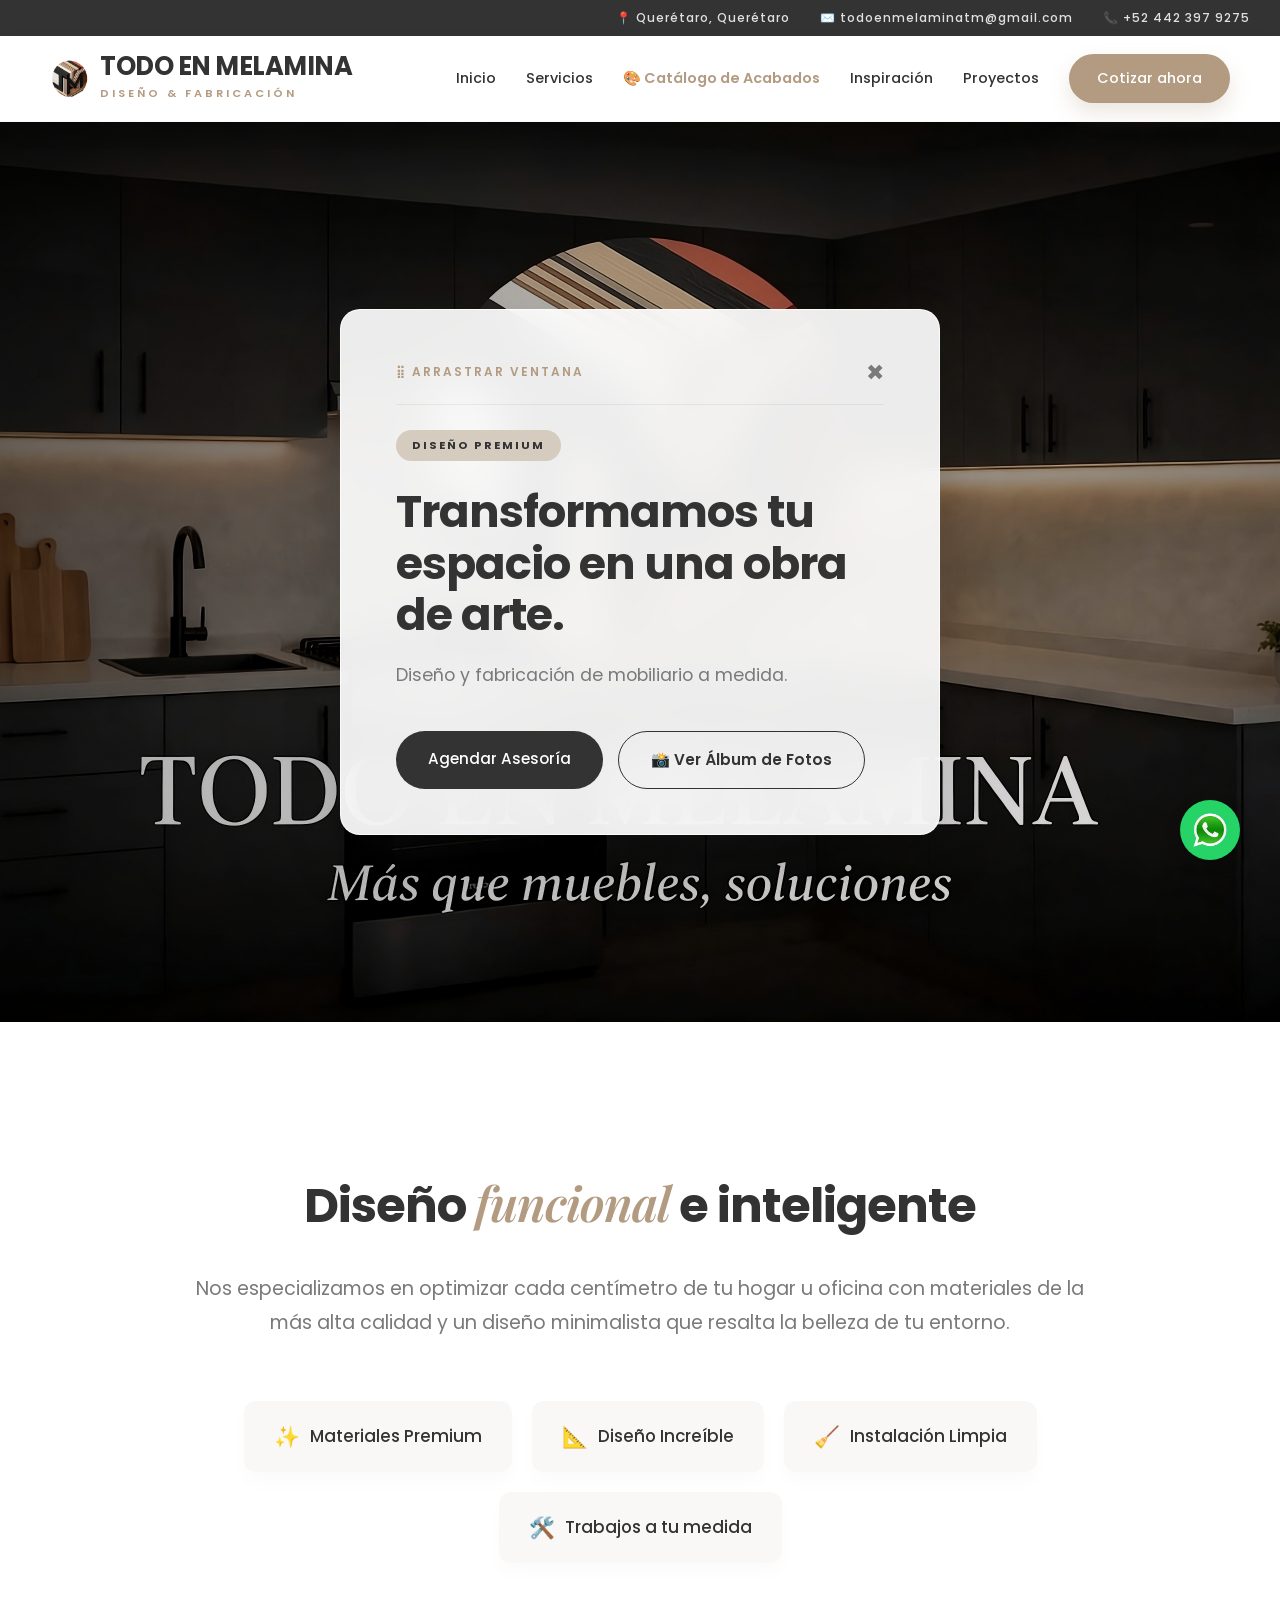
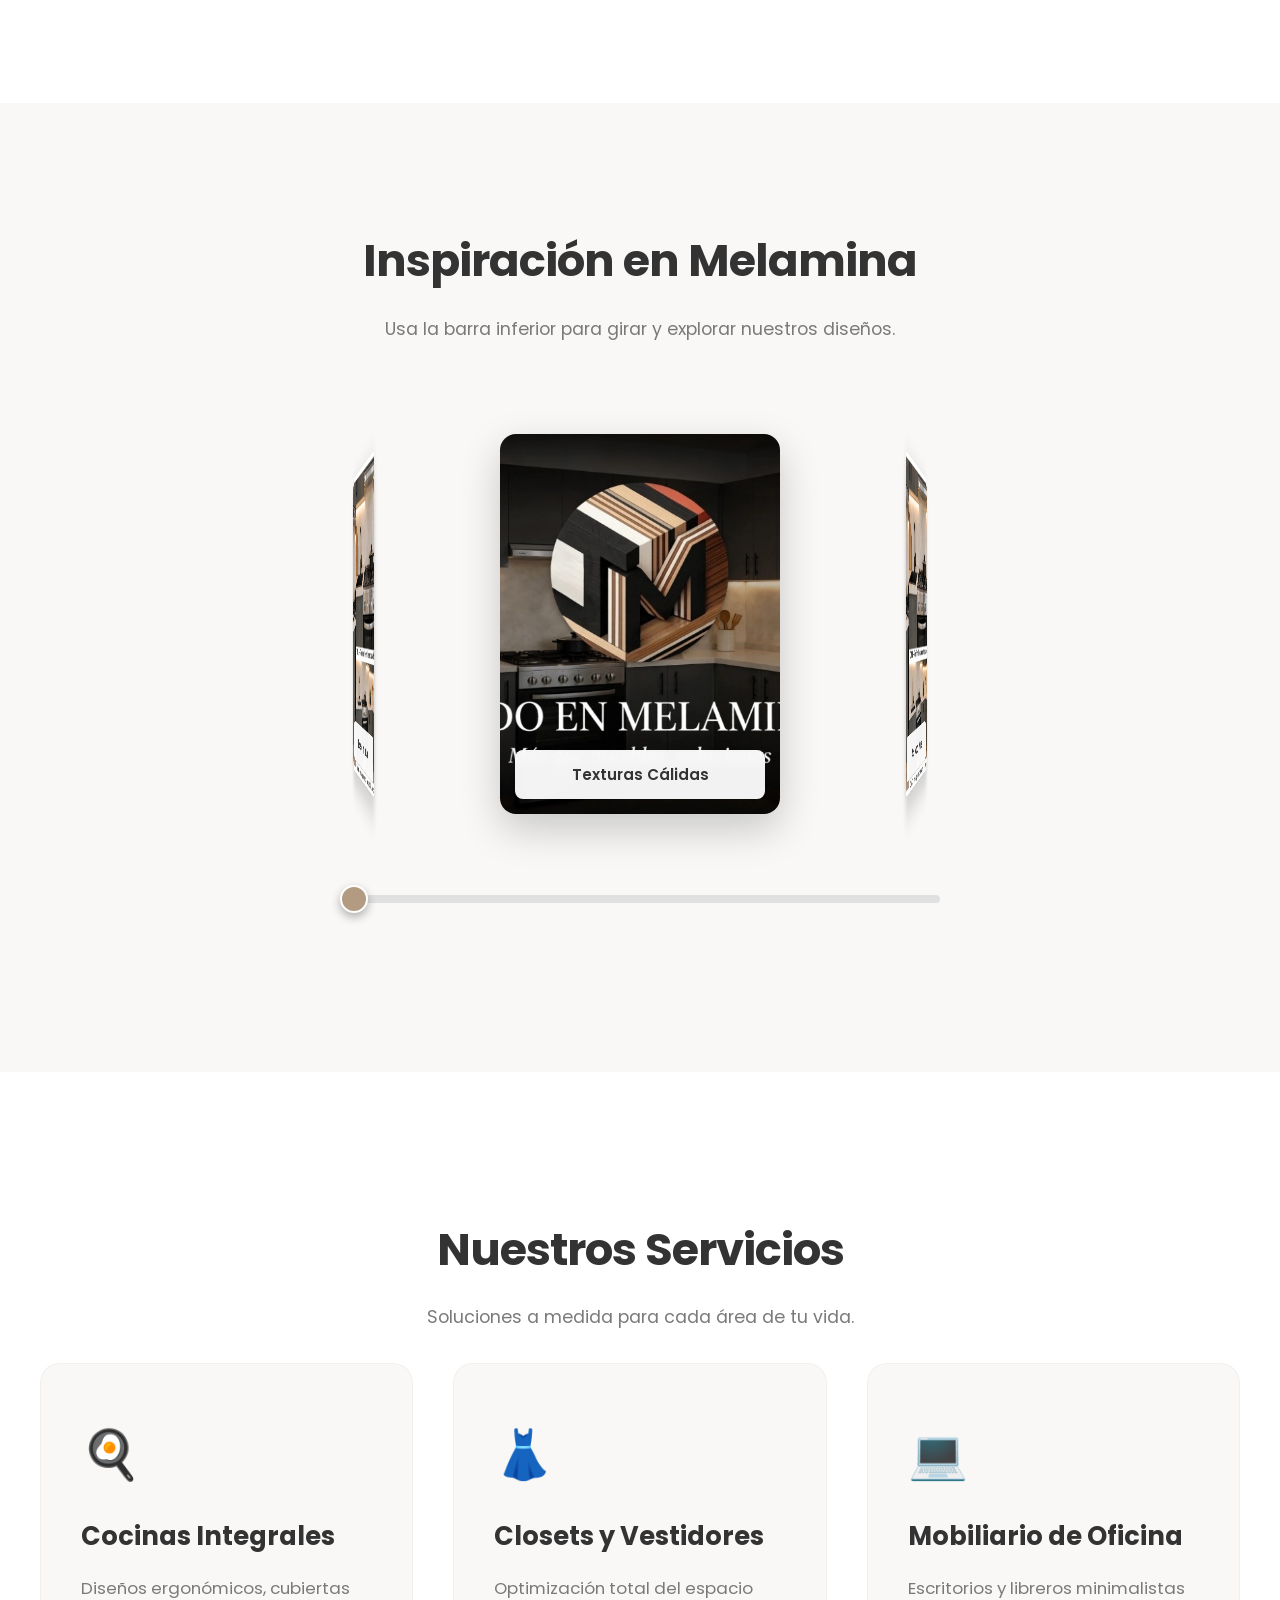
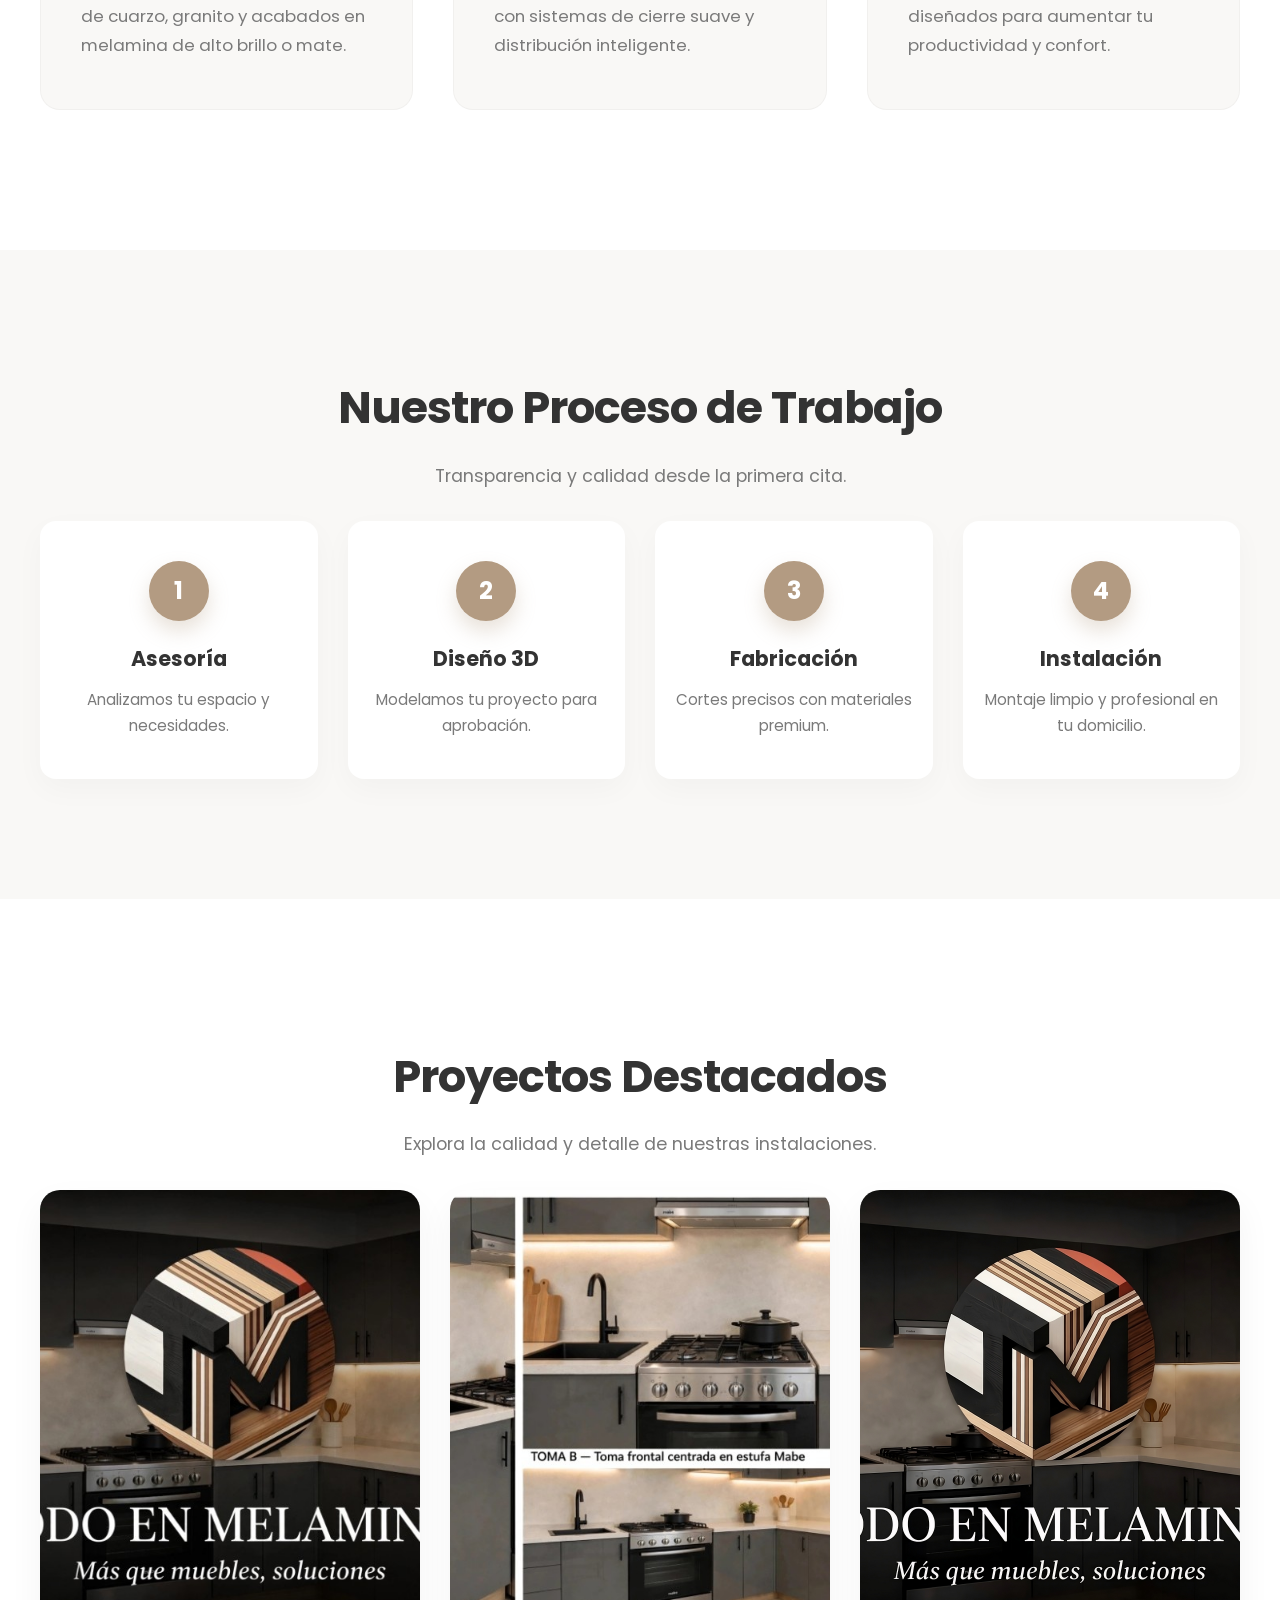
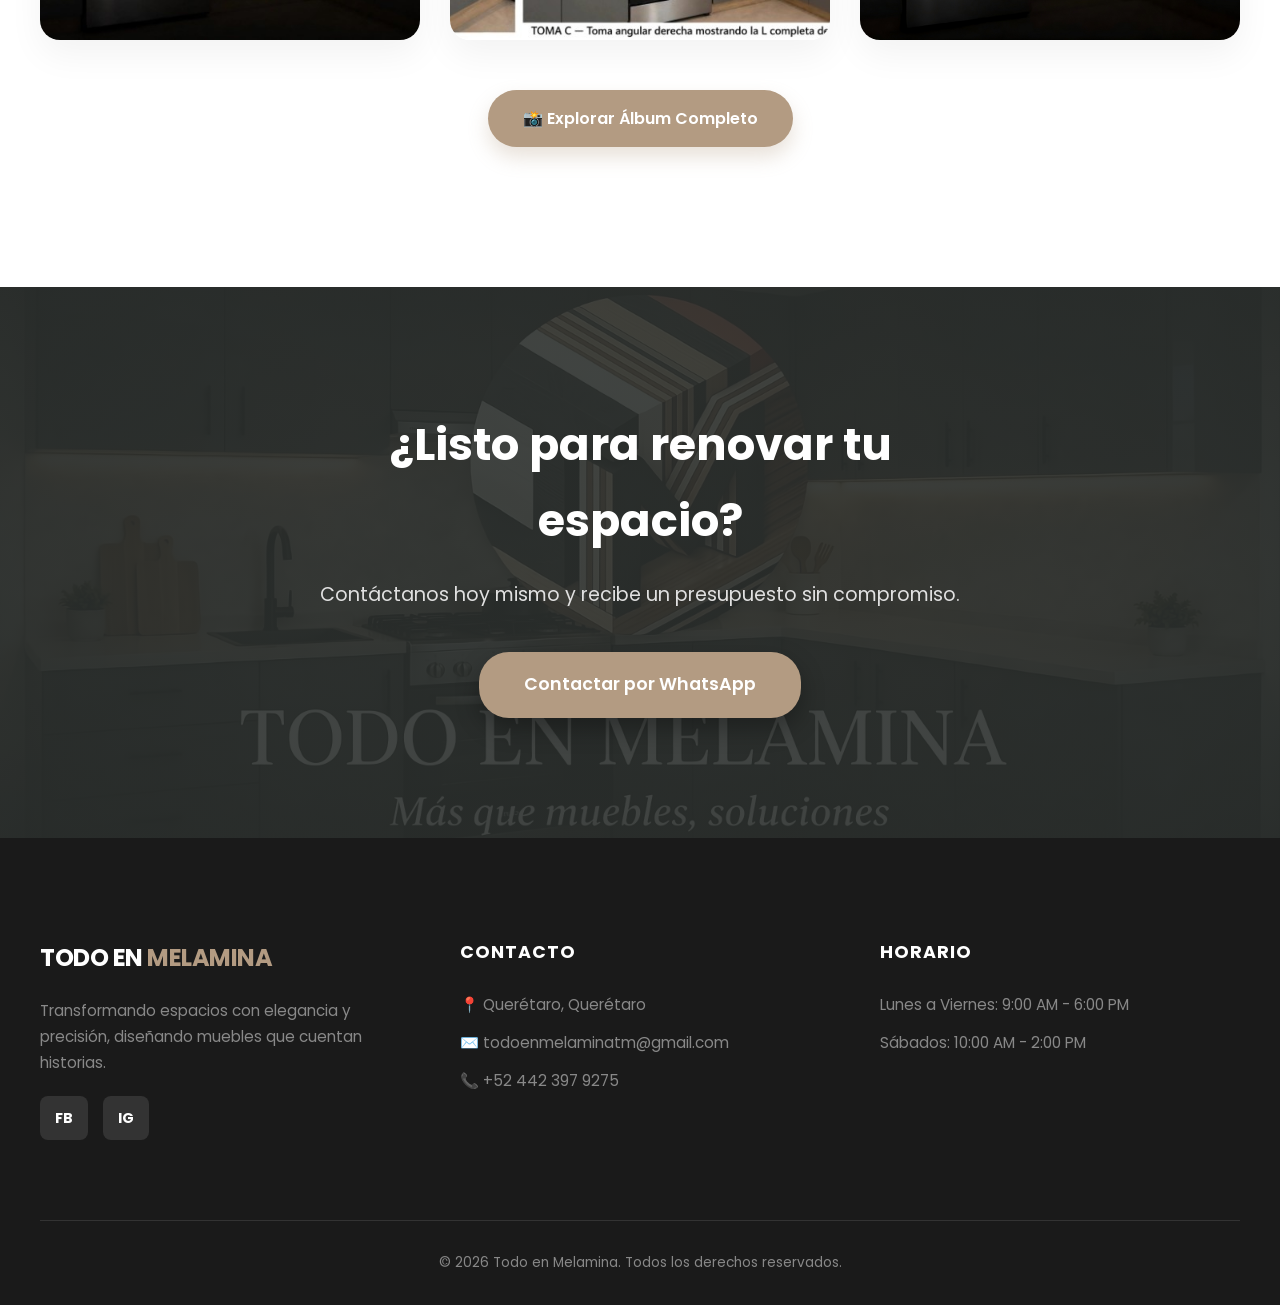
==== commit 63421d38: "Update index.html" ====
--- a/index.html
+++ b/index.html
@@ -26,7 +26,7 @@
         <div class="spinner"></div>
     </div>
 
-    <!-- BOTÓN FLOTANTE WHATSAPP CON IMAGEN CUSTOM -->
+    <!-- BOTÓN FLOTANTE WHATSAPP -->
     <a id="view-float-wa" href="https://wa.me/524423979275" target="_blank" class="whatsapp-float">
         <img src="whatsapp.png" alt="WhatsApp" style="width: 36px; height: 36px; object-fit: contain; z-index: 10000;">
     </a>
@@ -143,15 +143,6 @@
         </div>
     </section>
 
-    <section class="faq-section scroll-anim">
-        <div class="section-header"><h2>Preguntas Frecuentes</h2></div>
-        <div class="faq-container">
-            <div class="faq-item"><h4 id="view-faq-q1">¿Cuánto tiempo tardan en entregar un proyecto?</h4><p id="view-faq-a1">Dependiendo del tamaño del proyecto, varía entre 2 y 4 semanas tras aprobar el diseño.</p></div>
-            <div class="faq-item"><h4 id="view-faq-q2">¿Ofrecen garantía?</h4><p id="view-faq-a2">Sí, todos nuestros muebles cuentan con garantía contra defectos de fabricación e instalación.</p></div>
-            <div class="faq-item"><h4 id="view-faq-q3">¿El presupuesto incluye instalación?</h4><p id="view-faq-a3">Totalmente. Nuestras cotizaciones son integrales: diseño, fabricación, flete e instalación.</p></div>
-        </div>
-    </section>
-
     <section id="contacto" class="cta-banner scroll-anim">
         <div class="cta-content">
             <h2 id="view-cta-title">¿Listo para renovar tu espacio?</h2>
@@ -204,16 +195,13 @@
 
     <script>
         window.addEventListener('load', function() {
-            const preloader = document.getElementById('preloader');
-            preloader.classList.add('hide');
-            setTimeout(() => preloader.style.display = 'none', 500);
+            document.getElementById('preloader').classList.add('hide');
+            setTimeout(() => document.getElementById('preloader').style.display = 'none', 500);
         });
 
         function toggleMenu() {
             const nav = document.getElementById('main-nav');
-            if(window.innerWidth <= 768) {
-                nav.classList.toggle('active');
-            }
+            if(window.innerWidth <= 768) { nav.classList.toggle('active'); }
         }
 
         function abrirSuperCatalogo() {
@@ -241,19 +229,16 @@
             document.getElementById(`sec-${tipo}`).classList.add('active');
         }
 
-        // EL SECRETO: AHORA LEE EL ARCHIVO DATA.JSON DESDE GITHUB (Para que todos los celulares lo vean)
+        // ELIMINADA LA TRAMPA: AHORA LEE DIRECTO DE GITHUB (DATA.JSON)
         document.addEventListener("DOMContentLoaded", function() {
             fetch('data.json?v=' + new Date().getTime())
                 .then(response => {
-                    if(!response.ok) throw new Error("No hay data.json subido en GitHub todavía.");
+                    if(!response.ok) throw new Error("Archivo data.json no encontrado");
                     return response.json();
                 })
                 .then(data => aplicarDatosPagina(data))
                 .catch(error => {
-                    console.log("Mostrando diseño por defecto. Aún no has subido data.json.");
-                    // Fallback a memoria local solo por si estás haciendo pruebas sin subir a GitHub
-                    const dataLocal = JSON.parse(localStorage.getItem("tm_website_data"));
-                    if(dataLocal) aplicarDatosPagina(dataLocal);
+                    console.log("Aún no subes tu data.json a GitHub. Mostrando página vacía hasta que lo subas.");
                 });
         });
 
@@ -270,15 +255,15 @@
             if(data.cubiInfo && data.cubiInfo.trim() !== '') { document.getElementById('info-cubi').innerHTML = `<p>${data.cubiInfo}</p>`; } else { document.getElementById('info-cubi').style.display = 'none'; }
             if(data.herrInfo && data.herrInfo.trim() !== '') { document.getElementById('info-herr').innerHTML = `<p>${data.herrInfo}</p>`; } else { document.getElementById('info-herr').style.display = 'none'; }
 
-            // Catálogo (Tarjetas)
+            // Catálogo (Tarjetas Infinitas)
             let htmlMela = '', htmlCubi = '', htmlHerr = '';
             if(data.catMelaminas && data.catMelaminas.length > 0) { data.catMelaminas.forEach(item => { if(item.img && item.img.trim() !== '') { htmlMela += `<div class="magic-card"><img src="${item.img}" alt="Material"><div class="magic-info"><h3>${item.tit || 'Acabado'}</h3><p>${item.desc || ''}</p></div></div>`; } }); }
             if(data.catCubiertas && data.catCubiertas.length > 0) { data.catCubiertas.forEach(item => { if(item.img && item.img.trim() !== '') { htmlCubi += `<div class="magic-card"><img src="${item.img}" alt="Cubierta"><div class="magic-info"><h3>${item.tit || 'Piedra'}</h3><p>${item.desc || ''}</p></div></div>`; } }); }
             if(data.catHerrajes && data.catHerrajes.length > 0) { data.catHerrajes.forEach(item => { if(item.img && item.img.trim() !== '') { htmlHerr += `<div class="magic-card"><img src="${item.img}" alt="Herraje"><div class="magic-info"><h3>${item.tit || 'Accesorio'}</h3><p>${item.desc || ''}</p></div></div>`; } }); }
 
-            if(document.getElementById('showcase-melaminas')) document.getElementById('showcase-melaminas').innerHTML = htmlMela || '<p style="color:#aaa; text-align:center; width:100%;">Próximamente...</p>';
-            if(document.getElementById('showcase-cubiertas')) document.getElementById('showcase-cubiertas').innerHTML = htmlCubi || '<p style="color:#aaa; text-align:center; width:100%;">Próximamente...</p>';
-            if(document.getElementById('showcase-herrajes')) document.getElementById('showcase-herrajes').innerHTML = htmlHerr || '<p style="color:#aaa; text-align:center; width:100%;">Próximamente...</p>';
+            if(document.getElementById('showcase-melaminas')) document.getElementById('showcase-melaminas').innerHTML = htmlMela || '<p style="color:#aaa; text-align:center; width:100%;">Sube tu data.json a GitHub.</p>';
+            if(document.getElementById('showcase-cubiertas')) document.getElementById('showcase-cubiertas').innerHTML = htmlCubi || '<p style="color:#aaa; text-align:center; width:100%;">Sube tu data.json a GitHub.</p>';
+            if(document.getElementById('showcase-herrajes')) document.getElementById('showcase-herrajes').innerHTML = htmlHerr || '<p style="color:#aaa; text-align:center; width:100%;">Sube tu data.json a GitHub.</p>';
 
             // Textos y Configuración General
             const map = {
@@ -286,14 +271,13 @@
                 'view-hero-img':'heroImg', 'view-hero-title':'heroTitle', 'view-hero-desc':'heroDesc',
                 'view-about-title':'aboutTitle', 'view-about-desc':'aboutDesc', 'view-about-b1':'aboutB1', 'view-about-b2':'aboutB2', 'view-about-b3':'aboutB3', 'view-about-b4':'aboutB4',
                 'view-proc-tit1':'procTit1', 'view-proc-desc1':'procDesc1', 'view-proc-tit2':'procTit2', 'view-proc-desc2':'procDesc2', 'view-proc-tit3':'procTit3', 'view-proc-desc3':'procDesc3', 'view-proc-tit4':'procTit4', 'view-proc-desc4':'procDesc4',
-                'view-faq-q1':'faqQ1', 'view-faq-a1':'faqA1', 'view-faq-q2':'faqQ2', 'view-faq-a2':'faqA2', 'view-faq-q3':'faqQ3', 'view-faq-a3':'faqA3',
                 'view-cta-title':'ctaTitle', 'view-cta-desc':'ctaDesc', 'view-foot-desc':'footDesc', 'view-foot-loc':'footLoc', 'view-foot-email':'footEmail', 'view-foot-phone':'footPhone'
             };
             for (const [id, key] of Object.entries(map)) {
                 const el = document.getElementById(id);
                 if (el && data[key]) {
                     if (el.tagName === 'IMG') el.src = data[key];
-                    else el.innerHTML = data[key]; // innerHTML permite etiquetas como <span class="text-italic">
+                    else el.innerHTML = data[key]; 
                 }
             }
 
@@ -319,7 +303,6 @@
                 if(data[`srvIco${i}`] && document.getElementById(`view-srv-ico${i}`)) document.getElementById(`view-srv-ico${i}`).innerText = data[`srvIco${i}`];
                 if(data[`srvTit${i}`] && document.getElementById(`view-srv-tit${i}`)) document.getElementById(`view-srv-tit${i}`).innerText = data[`srvTit${i}`];
                 if(data[`srvDesc${i}`] && document.getElementById(`view-srv-desc${i}`)) document.getElementById(`view-srv-desc${i}`).innerText = data[`srvDesc${i}`];
-                if(data[`galImg${i}`] && document.getElementById(`view-gal-img${i}`)) document.getElementById(`view-gal-img${i}`).src = data[`galImg${i}`];
             }
         }
 
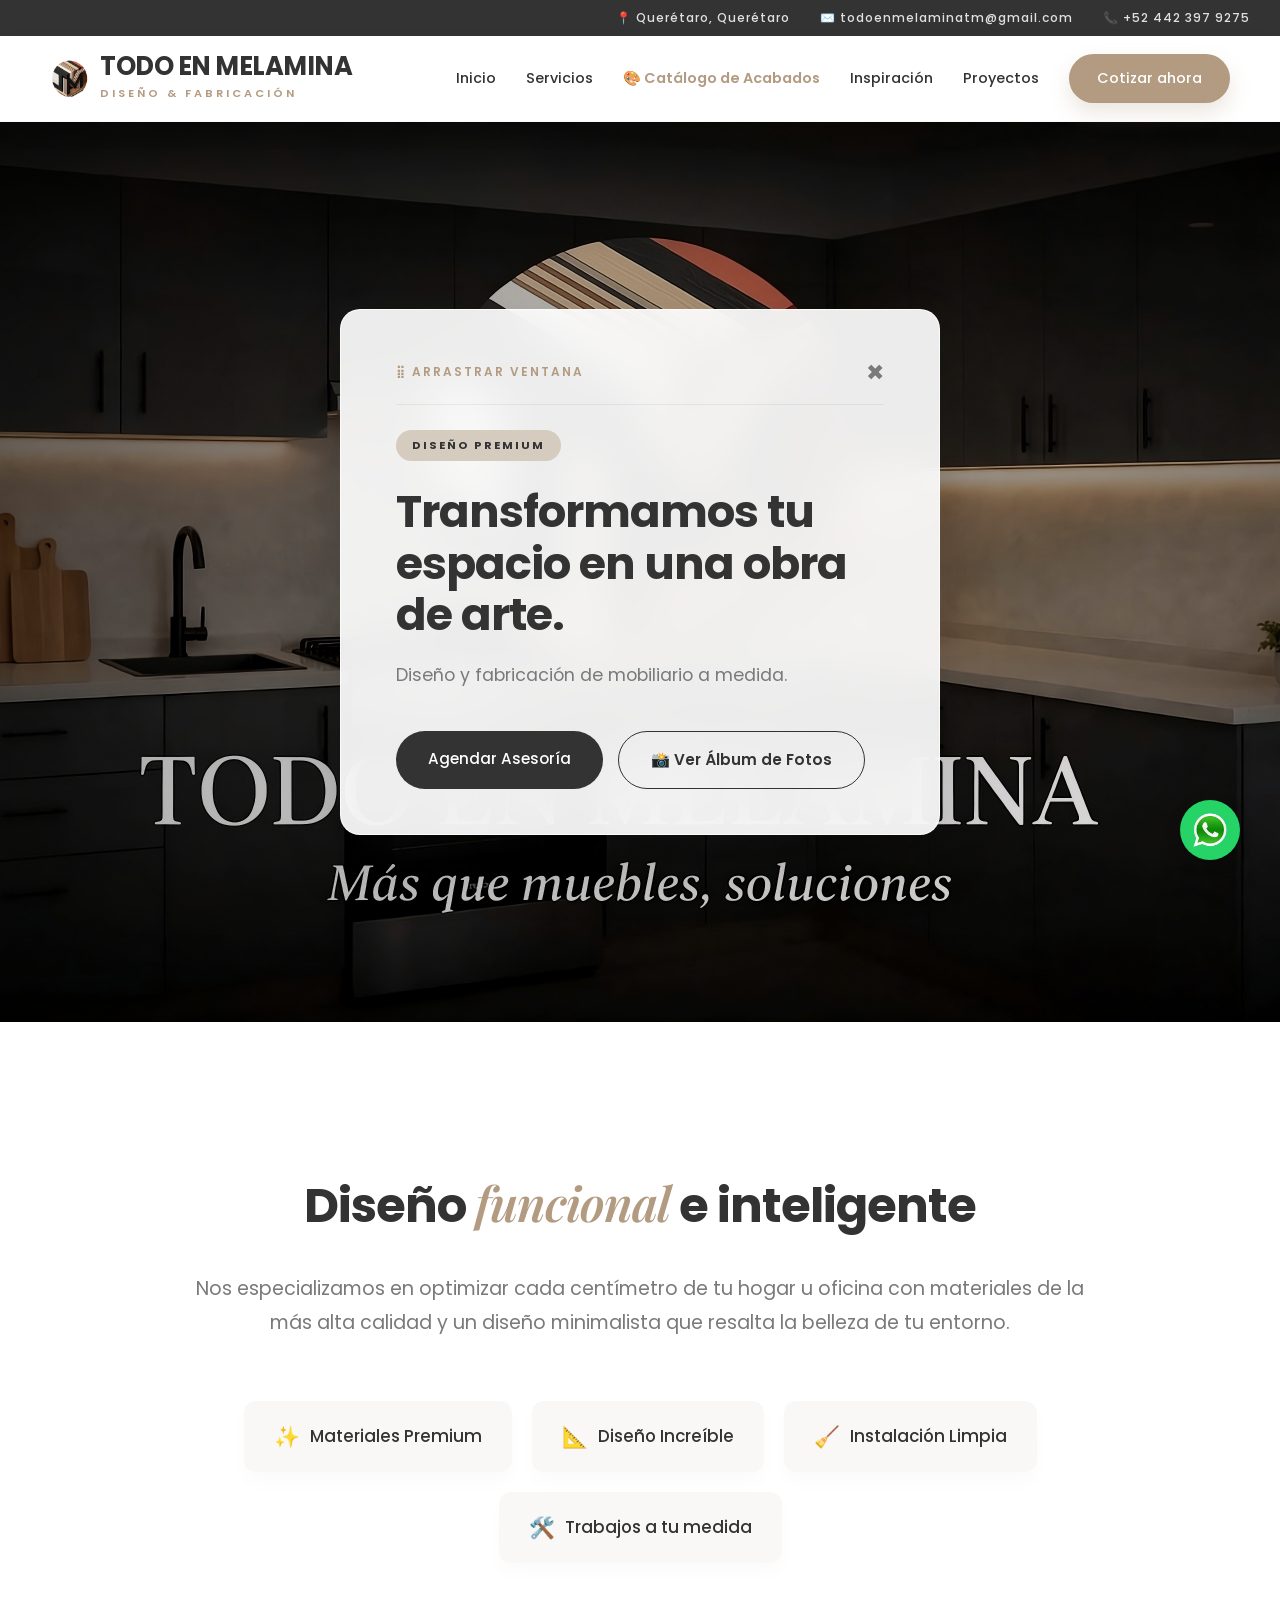
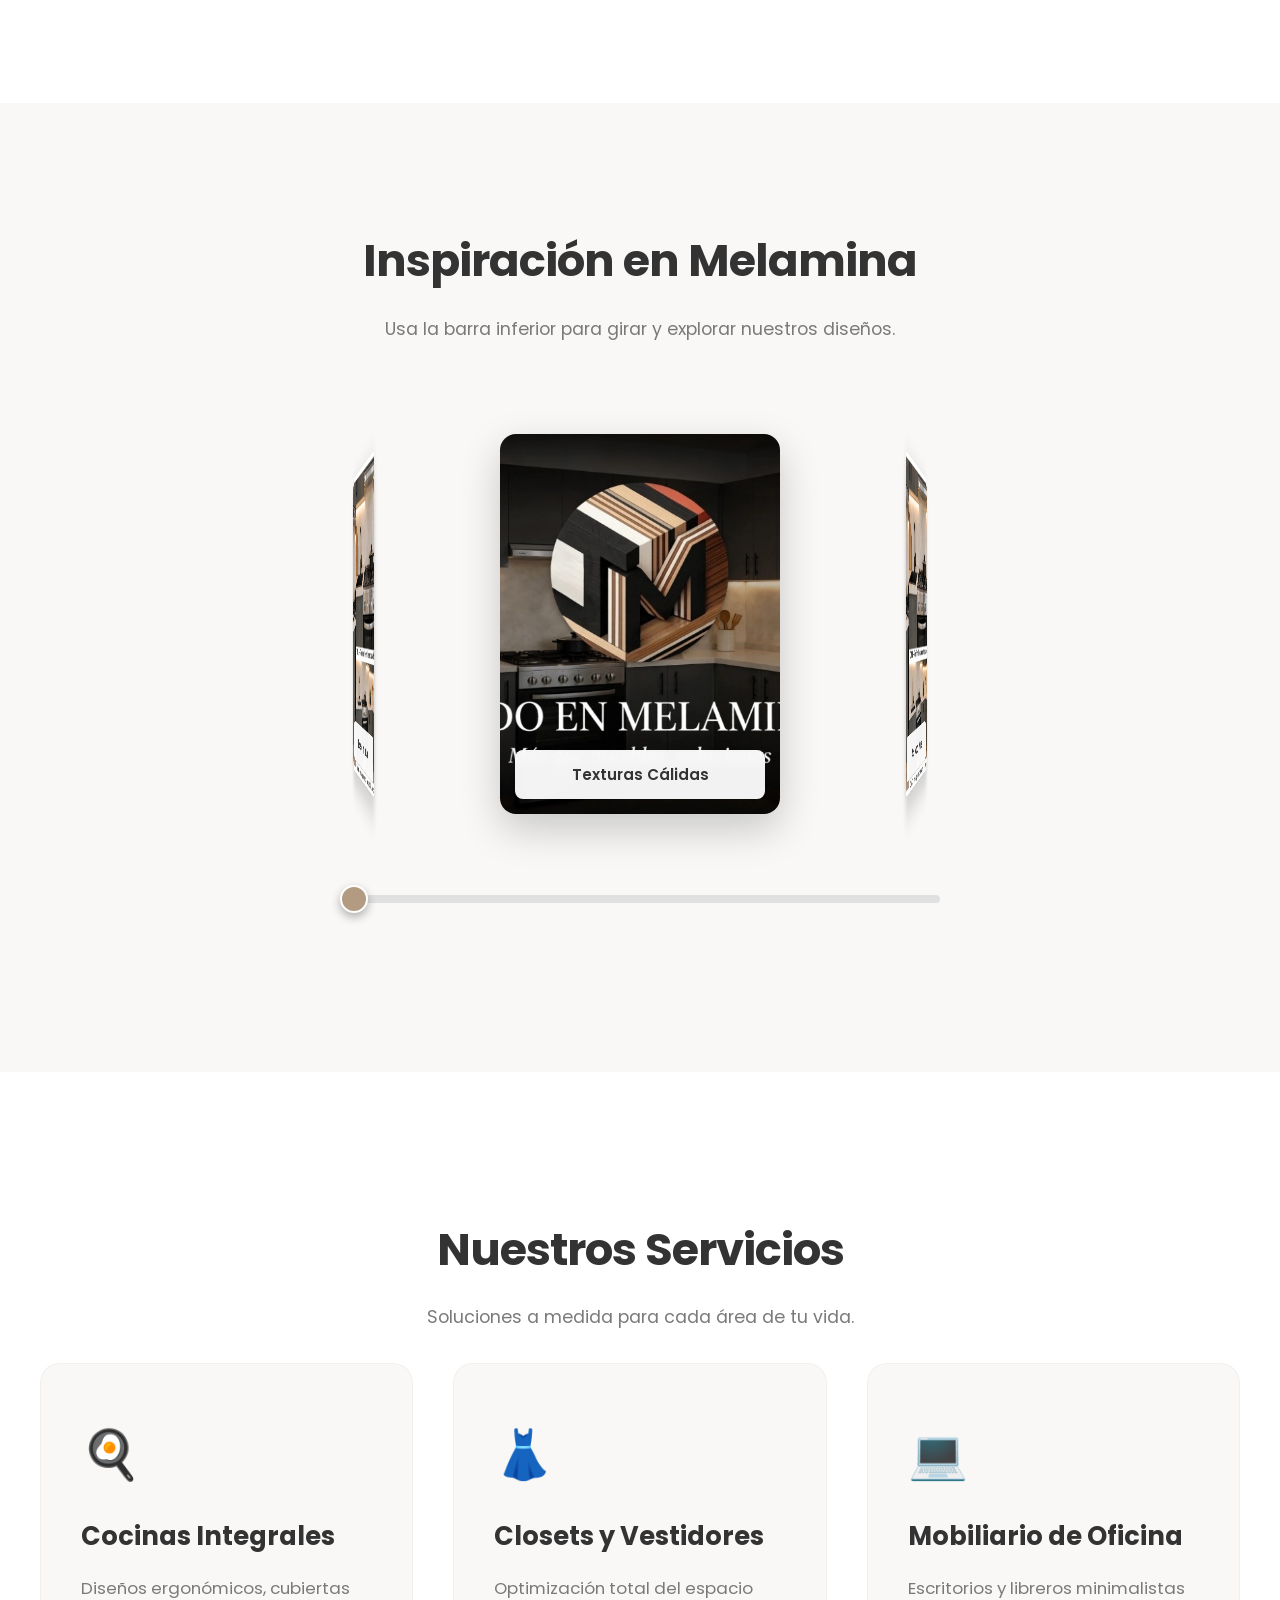
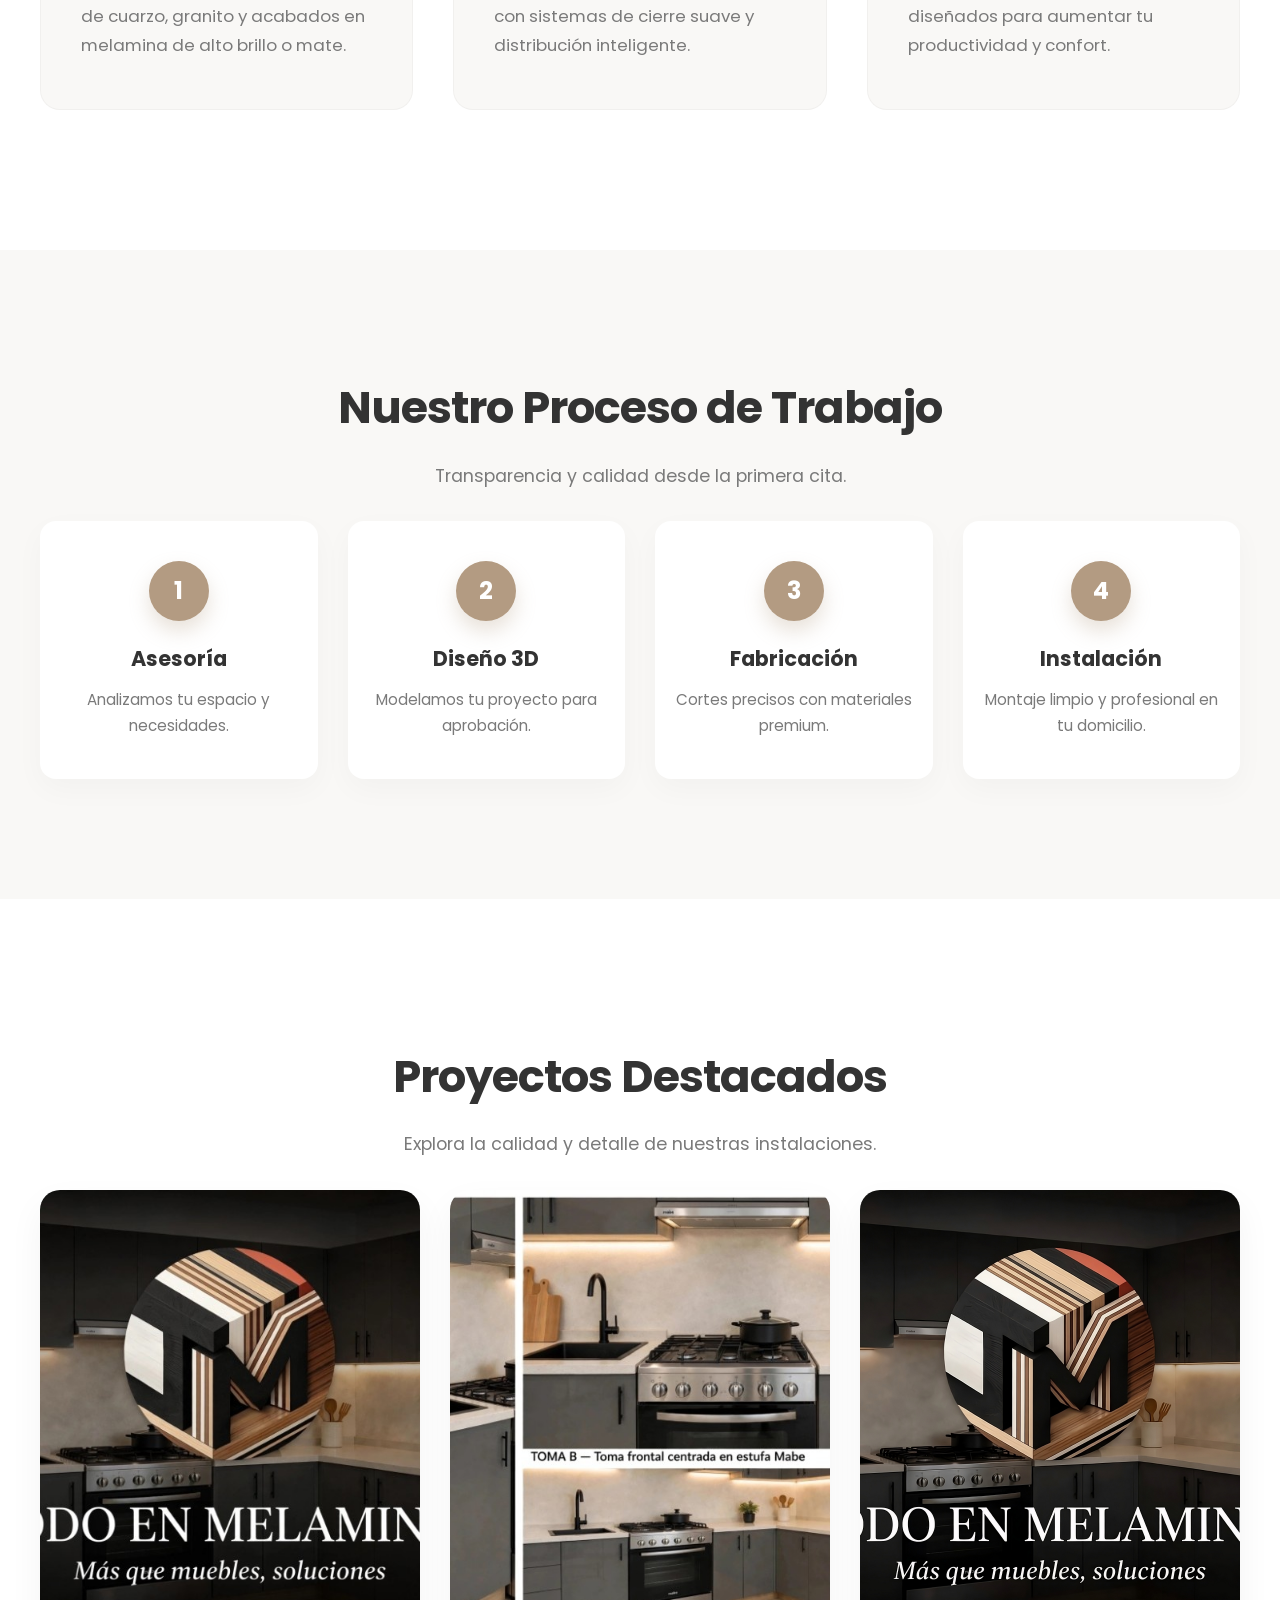
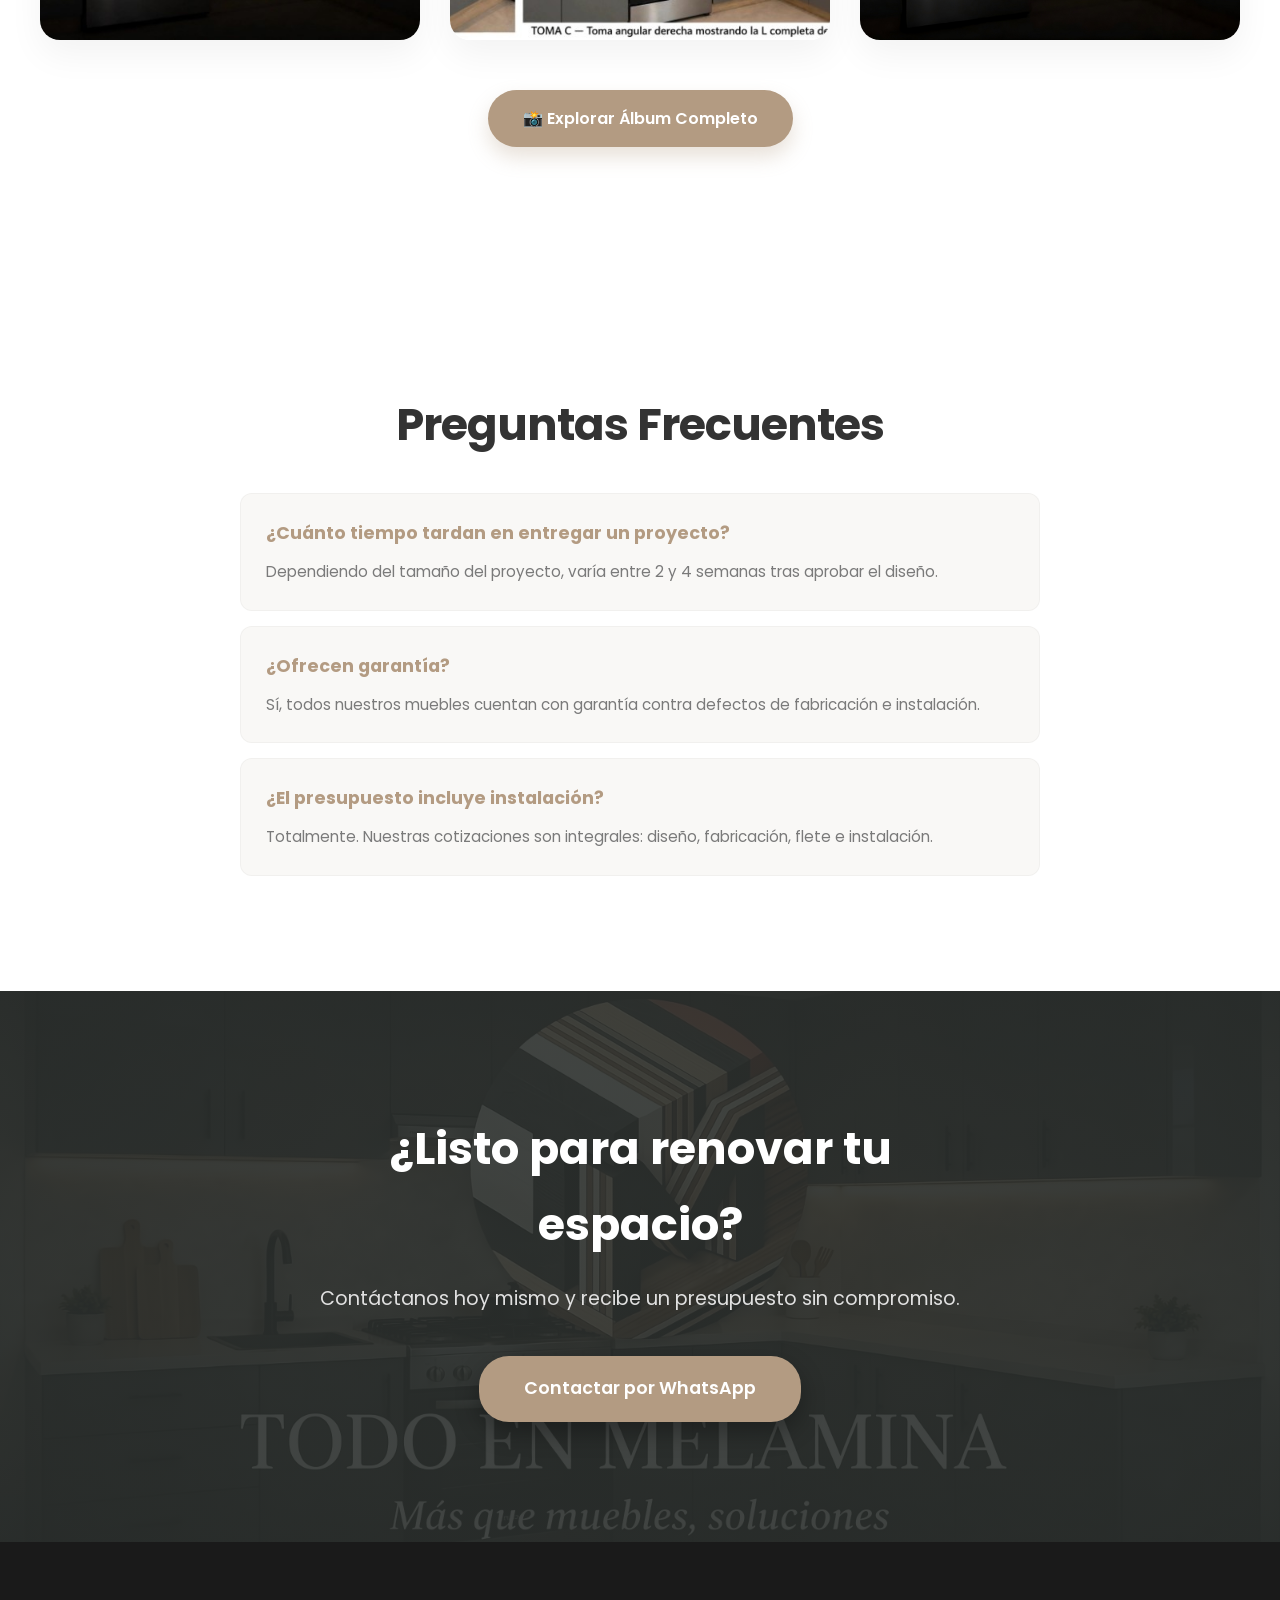
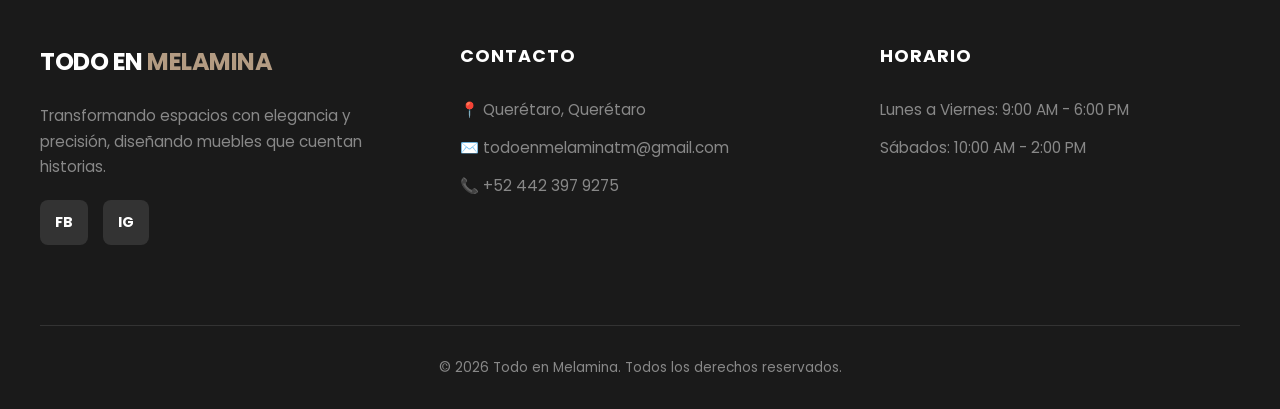
==== commit d0f88b88: "Update index.html" ====
--- a/index.html
+++ b/index.html
@@ -20,17 +20,19 @@
 </head>
 <body>
 
+    <!-- PANTALLA DE CARGA (PRELOADER) -->
     <div id="preloader">
         <img src="LOGO.png" alt="Icono" class="preloader-icon" onerror="this.style.display='none'">
         <div class="loader-logo">TODO EN MELAMINA</div>
         <div class="spinner"></div>
     </div>
 
-    <!-- BOTÓN FLOTANTE WHATSAPP -->
+    <!-- BOTÓN FLOTANTE WHATSAPP CON IMAGEN CUSTOM -->
     <a id="view-float-wa" href="https://wa.me/524423979275" target="_blank" class="whatsapp-float">
         <img src="whatsapp.png" alt="WhatsApp" style="width: 36px; height: 36px; object-fit: contain; z-index: 10000;">
     </a>
 
+    <!-- BARRA SUPERIOR -->
     <div class="top-bar">
         <div class="top-bar-content">
             <span id="view-top-loc">📍 Querétaro, Querétaro</span>
@@ -39,12 +41,15 @@
         </div>
     </div>
 
+    <!-- ENCABEZADO Y MENÚ -->
     <header class="header">
         <div class="logo-container">
             <img src="LOGO.png" alt="Logo" style="height: 40px; margin-right: 10px; border-radius: 4px;" onerror="this.style.display='none'">
             <div><div class="logo-text">TODO EN MELAMINA</div><span class="sub-text">DISEÑO & FABRICACIÓN</span></div>
         </div>
+        
         <button class="mobile-menu-btn" onclick="toggleMenu()">☰</button>
+        
         <nav class="nav" id="main-nav">
             <a href="#inicio" onclick="toggleMenu()">Inicio</a>
             <a href="#servicios" onclick="toggleMenu()">Servicios</a>
@@ -55,6 +60,7 @@
         </nav>
     </header>
 
+    <!-- PORTADA -->
     <section id="inicio" class="hero-portada">
         <img id="view-hero-img" src="FOND.jpeg" alt="Fondo Todo en Melamina" class="hero-bg-img">
         <div class="hero-overlay-gradient"></div>
@@ -70,6 +76,7 @@
         </div>
     </section>
 
+    <!-- NOSOTROS -->
     <section class="about-section scroll-anim">
         <div class="about-container">
             <div class="about-text"><h2 id="view-about-title">Diseño <span class="text-italic">funcional</span> e inteligente</h2><p id="view-about-desc">Nos especializamos en optimizar cada centímetro de tu hogar u oficina con materiales de la más alta calidad y un diseño minimalista que resalta la belleza de tu entorno.</p></div>
@@ -82,6 +89,7 @@
         </div>
     </section>
 
+    <!-- CARRUSEL 3D -->
     <section id="carrusel" class="carousel-section scroll-anim">
         <div class="section-header"><h2>Inspiración en Melamina</h2><p>Usa la barra inferior para girar y explorar nuestros diseños.</p></div>
         <div class="scene">
@@ -96,6 +104,7 @@
         <div class="slider-container"><input type="range" min="0" max="360" value="0" class="carousel-slider" id="carousel-slider"></div>
     </section>
 
+    <!-- SERVICIOS -->
     <section id="servicios" class="services scroll-anim">
         <div class="section-header"><h2>Nuestros Servicios</h2><p>Soluciones a medida para cada área de tu vida.</p></div>
         <div class="cards-grid">
@@ -105,6 +114,7 @@
         </div>
     </section>
 
+    <!-- PROCESO DE TRABAJO -->
     <section class="process-section scroll-anim">
         <div class="section-header"><h2>Nuestro Proceso de Trabajo</h2><p>Transparencia y calidad desde la primera cita.</p></div>
         <div class="process-grid">
@@ -131,6 +141,7 @@
         </div>
     </section>
 
+    <!-- GALERÍA -->
     <section id="galeria" class="gallery-section scroll-anim">
         <div class="section-header"><h2>Proyectos Destacados</h2><p>Explora la calidad y detalle de nuestras instalaciones.</p></div>
         <div class="gallery-grid">
@@ -143,6 +154,17 @@
         </div>
     </section>
 
+    <!-- PREGUNTAS FRECUENTES -->
+    <section class="faq-section scroll-anim">
+        <div class="section-header"><h2>Preguntas Frecuentes</h2></div>
+        <div class="faq-container">
+            <div class="faq-item"><h4 id="view-faq-q1">¿Cuánto tiempo tardan en entregar un proyecto?</h4><p id="view-faq-a1">Dependiendo del tamaño del proyecto, varía entre 2 y 4 semanas tras aprobar el diseño.</p></div>
+            <div class="faq-item"><h4 id="view-faq-q2">¿Ofrecen garantía?</h4><p id="view-faq-a2">Sí, todos nuestros muebles cuentan con garantía contra defectos de fabricación e instalación.</p></div>
+            <div class="faq-item"><h4 id="view-faq-q3">¿El presupuesto incluye instalación?</h4><p id="view-faq-a3">Totalmente. Nuestras cotizaciones son integrales: diseño, fabricación, flete e instalación.</p></div>
+        </div>
+    </section>
+
+    <!-- CTA CONTACTO -->
     <section id="contacto" class="cta-banner scroll-anim">
         <div class="cta-content">
             <h2 id="view-cta-title">¿Listo para renovar tu espacio?</h2>
@@ -151,6 +173,7 @@
         </div>
     </section>
 
+    <!-- FOOTER -->
     <footer class="footer">
         <div class="footer-container">
             <div class="footer-column"><div class="footer-logo">TODO EN <span>MELAMINA</span></div><p id="view-foot-desc">Transformando espacios con elegancia y precisión, diseñando muebles que cuentan historias.</p><div class="social-links"><a id="view-soc-fb" href="#" target="_blank" title="Facebook">FB</a><a id="view-soc-ig" href="#" target="_blank" title="Instagram">IG</a></div></div>
@@ -173,18 +196,21 @@
                 <button class="s-tab" onclick="filtrarCatalogo('herr', this)">⚙️ Herrajes / Accesorios</button>
             </div>
 
+            <!-- MELAMINAS -->
             <div id="sec-mela" class="super-section active">
                 <div class="super-header-img" id="box-mela-bg" style="display:none;"><img id="view-mela-bg" src="" alt="Melaminas"></div>
                 <div id="info-mela" class="showcase-global-info"></div>
                 <div id="showcase-melaminas" class="super-showcase"></div>
             </div>
 
+            <!-- CUBIERTAS -->
             <div id="sec-cubi" class="super-section">
                 <div class="super-header-img" id="box-cubi-bg" style="display:none;"><img id="view-cubi-bg" src="" alt="Cubiertas"></div>
                 <div id="info-cubi" class="showcase-global-info"></div>
                 <div id="showcase-cubiertas" class="super-showcase"></div>
             </div>
 
+            <!-- HERRAJES -->
             <div id="sec-herr" class="super-section">
                 <div class="super-header-img" id="box-herr-bg" style="display:none;"><img id="view-herr-bg" src="" alt="Herrajes"></div>
                 <div id="info-herr" class="showcase-global-info"></div>
@@ -193,15 +219,19 @@
         </div>
     </div>
 
+    <!-- SCRIPTS MÁGICOS -->
     <script>
         window.addEventListener('load', function() {
-            document.getElementById('preloader').classList.add('hide');
-            setTimeout(() => document.getElementById('preloader').style.display = 'none', 500);
+            const preloader = document.getElementById('preloader');
+            preloader.classList.add('hide');
+            setTimeout(() => preloader.style.display = 'none', 500);
         });
 
         function toggleMenu() {
             const nav = document.getElementById('main-nav');
-            if(window.innerWidth <= 768) { nav.classList.toggle('active'); }
+            if(window.innerWidth <= 768) {
+                nav.classList.toggle('active');
+            }
         }
 
         function abrirSuperCatalogo() {
@@ -229,48 +259,63 @@
             document.getElementById(`sec-${tipo}`).classList.add('active');
         }
 
-        // ELIMINADA LA TRAMPA: AHORA LEE DIRECTO DE GITHUB (DATA.JSON)
+        // SISTEMA HÍBRIDO DE CARGA DE DATOS (Lee de PC o de GitHub)
         document.addEventListener("DOMContentLoaded", function() {
-            fetch('data.json?v=' + new Date().getTime())
+            const urlData = 'data.json?v=' + new Date().getTime();
+            
+            fetch(urlData)
                 .then(response => {
-                    if(!response.ok) throw new Error("Archivo data.json no encontrado");
+                    if(!response.ok) throw new Error("No data.json");
                     return response.json();
                 })
                 .then(data => aplicarDatosPagina(data))
                 .catch(error => {
-                    console.log("Aún no subes tu data.json a GitHub. Mostrando página vacía hasta que lo subas.");
+                    console.log("Cargando desde memoria local (PC)...");
+                    const dataLocal = JSON.parse(localStorage.getItem("tm_website_data"));
+                    if(dataLocal) aplicarDatosPagina(dataLocal);
                 });
         });
 
         function aplicarDatosPagina(data) {
             if (!data) return;
 
-            // Catálogo (Imágenes 16:9)
+            // 1. Rescatador de imágenes viejas (Por si tienes datos del sistema anterior)
+            if(!data.catMelaminas && data.melImg1) {
+                data.catMelaminas = [];
+                for(let i=1; i<=4; i++) if(data[`melImg${i}`]) data.catMelaminas.push({img: data[`melImg${i}`], tit: data[`melTit${i}`], desc: data[`melDesc${i}`]});
+            }
+            if(!data.catCubiertas && data.cubImg1) {
+                data.catCubiertas = [];
+                for(let i=1; i<=4; i++) if(data[`cubImg${i}`]) data.catCubiertas.push({img: data[`cubImg${i}`], tit: data[`cubTit${i}`], desc: data[`cubDesc${i}`]});
+            }
+
+            // 2. Catálogo: Portadas 16:9
             if(data.melaBg && data.melaBg.trim() !== '') { document.getElementById('view-mela-bg').src = data.melaBg; document.getElementById('box-mela-bg').style.display = 'block'; }
             if(data.cubiBg && data.cubiBg.trim() !== '') { document.getElementById('view-cubi-bg').src = data.cubiBg; document.getElementById('box-cubi-bg').style.display = 'block'; }
             if(data.herrBg && data.herrBg.trim() !== '') { document.getElementById('view-herr-bg').src = data.herrBg; document.getElementById('box-herr-bg').style.display = 'block'; }
 
-            // Catálogo (Textos Globales)
-            if(data.melaInfo && data.melaInfo.trim() !== '') { document.getElementById('info-mela').innerHTML = `<p>${data.melaInfo}</p>`; } else { document.getElementById('info-mela').style.display = 'none'; }
-            if(data.cubiInfo && data.cubiInfo.trim() !== '') { document.getElementById('info-cubi').innerHTML = `<p>${data.cubiInfo}</p>`; } else { document.getElementById('info-cubi').style.display = 'none'; }
-            if(data.herrInfo && data.herrInfo.trim() !== '') { document.getElementById('info-herr').innerHTML = `<p>${data.herrInfo}</p>`; } else { document.getElementById('info-herr').style.display = 'none'; }
-
-            // Catálogo (Tarjetas Infinitas)
+            // 3. Catálogo: Textos Globales
+            if(data.melaInfo && data.melaInfo.trim() !== '') { document.getElementById('info-mela').innerHTML = `<p>${data.melaInfo}</p>`; document.getElementById('info-mela').style.display = 'block'; } else { document.getElementById('info-mela').style.display = 'none'; }
+            if(data.cubiInfo && data.cubiInfo.trim() !== '') { document.getElementById('info-cubi').innerHTML = `<p>${data.cubiInfo}</p>`; document.getElementById('info-cubi').style.display = 'block'; } else { document.getElementById('info-cubi').style.display = 'none'; }
+            if(data.herrInfo && data.herrInfo.trim() !== '') { document.getElementById('info-herr').innerHTML = `<p>${data.herrInfo}</p>`; document.getElementById('info-herr').style.display = 'block'; } else { document.getElementById('info-herr').style.display = 'none'; }
+
+            // 4. Catálogo: Construir Tarjetas Mágicas
             let htmlMela = '', htmlCubi = '', htmlHerr = '';
             if(data.catMelaminas && data.catMelaminas.length > 0) { data.catMelaminas.forEach(item => { if(item.img && item.img.trim() !== '') { htmlMela += `<div class="magic-card"><img src="${item.img}" alt="Material"><div class="magic-info"><h3>${item.tit || 'Acabado'}</h3><p>${item.desc || ''}</p></div></div>`; } }); }
             if(data.catCubiertas && data.catCubiertas.length > 0) { data.catCubiertas.forEach(item => { if(item.img && item.img.trim() !== '') { htmlCubi += `<div class="magic-card"><img src="${item.img}" alt="Cubierta"><div class="magic-info"><h3>${item.tit || 'Piedra'}</h3><p>${item.desc || ''}</p></div></div>`; } }); }
             if(data.catHerrajes && data.catHerrajes.length > 0) { data.catHerrajes.forEach(item => { if(item.img && item.img.trim() !== '') { htmlHerr += `<div class="magic-card"><img src="${item.img}" alt="Herraje"><div class="magic-info"><h3>${item.tit || 'Accesorio'}</h3><p>${item.desc || ''}</p></div></div>`; } }); }
 
-            if(document.getElementById('showcase-melaminas')) document.getElementById('showcase-melaminas').innerHTML = htmlMela || '<p style="color:#aaa; text-align:center; width:100%;">Sube tu data.json a GitHub.</p>';
-            if(document.getElementById('showcase-cubiertas')) document.getElementById('showcase-cubiertas').innerHTML = htmlCubi || '<p style="color:#aaa; text-align:center; width:100%;">Sube tu data.json a GitHub.</p>';
-            if(document.getElementById('showcase-herrajes')) document.getElementById('showcase-herrajes').innerHTML = htmlHerr || '<p style="color:#aaa; text-align:center; width:100%;">Sube tu data.json a GitHub.</p>';
-
-            // Textos y Configuración General
+            if(document.getElementById('showcase-melaminas')) document.getElementById('showcase-melaminas').innerHTML = htmlMela || '<p style="color:#aaa; text-align:center; width:100%;">Agrega imágenes en tu panel.</p>';
+            if(document.getElementById('showcase-cubiertas')) document.getElementById('showcase-cubiertas').innerHTML = htmlCubi || '<p style="color:#aaa; text-align:center; width:100%;">Agrega imágenes en tu panel.</p>';
+            if(document.getElementById('showcase-herrajes')) document.getElementById('showcase-herrajes').innerHTML = htmlHerr || '<p style="color:#aaa; text-align:center; width:100%;">Agrega imágenes en tu panel.</p>';
+
+            // 5. Resto de la página (Textos e Imágenes base)
             const map = {
                 'view-top-loc':'topLoc', 'view-top-email':'topEmail', 'view-top-phone':'topPhone',
                 'view-hero-img':'heroImg', 'view-hero-title':'heroTitle', 'view-hero-desc':'heroDesc',
                 'view-about-title':'aboutTitle', 'view-about-desc':'aboutDesc', 'view-about-b1':'aboutB1', 'view-about-b2':'aboutB2', 'view-about-b3':'aboutB3', 'view-about-b4':'aboutB4',
                 'view-proc-tit1':'procTit1', 'view-proc-desc1':'procDesc1', 'view-proc-tit2':'procTit2', 'view-proc-desc2':'procDesc2', 'view-proc-tit3':'procTit3', 'view-proc-desc3':'procDesc3', 'view-proc-tit4':'procTit4', 'view-proc-desc4':'procDesc4',
+                'view-faq-q1':'faqQ1', 'view-faq-a1':'faqA1', 'view-faq-q2':'faqQ2', 'view-faq-a2':'faqA2', 'view-faq-q3':'faqQ3', 'view-faq-a3':'faqA3',
                 'view-cta-title':'ctaTitle', 'view-cta-desc':'ctaDesc', 'view-foot-desc':'footDesc', 'view-foot-loc':'footLoc', 'view-foot-email':'footEmail', 'view-foot-phone':'footPhone'
             };
             for (const [id, key] of Object.entries(map)) {
@@ -281,7 +326,7 @@
                 }
             }
 
-            // Links y Redes
+            // 6. Configurar Enlaces
             if(data.waLink) {
                 if(document.getElementById("view-float-wa")) document.getElementById("view-float-wa").href = data.waLink;
                 if(document.getElementById("view-nav-wa")) document.getElementById("view-nav-wa").href = data.waLink;
@@ -294,7 +339,7 @@
                 if(document.getElementById("view-gal-link")) document.getElementById("view-gal-link").href = data.galLink;
             }
 
-            // Carrusel y Servicios (Ciclos)
+            // 7. Ciclos (Carrusel, Servicios, Proyectos Destacados)
             for(let i=1; i<=5; i++) {
                 if(data[`carImg${i}`] && document.getElementById(`view-car-img${i}`)) document.getElementById(`view-car-img${i}`).src = data[`carImg${i}`];
                 if(data[`carTxt${i}`] && document.getElementById(`view-car-txt${i}`)) document.getElementById(`view-car-txt${i}`).innerText = data[`carTxt${i}`];
@@ -303,14 +348,17 @@
                 if(data[`srvIco${i}`] && document.getElementById(`view-srv-ico${i}`)) document.getElementById(`view-srv-ico${i}`).innerText = data[`srvIco${i}`];
                 if(data[`srvTit${i}`] && document.getElementById(`view-srv-tit${i}`)) document.getElementById(`view-srv-tit${i}`).innerText = data[`srvTit${i}`];
                 if(data[`srvDesc${i}`] && document.getElementById(`view-srv-desc${i}`)) document.getElementById(`view-srv-desc${i}`).innerText = data[`srvDesc${i}`];
-            }
-        }
-
+                if(data[`galImg${i}`] && document.getElementById(`view-gal-img${i}`)) document.getElementById(`view-gal-img${i}`).src = data[`galImg${i}`];
+            }
+        }
+
+        // ANIMACIONES SCROLL
         const observer = new IntersectionObserver((entries) => {
             entries.forEach(entry => { if (entry.isIntersecting) entry.target.classList.add('visible'); });
         }, { threshold: 0.1 });
         document.querySelectorAll('.scroll-anim').forEach((el) => observer.observe(el));
 
+        // CARRUSEL 3D
         const carousel3d = document.getElementById('carousel-3d');
         const slider = document.getElementById('carousel-slider');
         if(carousel3d && slider) {
@@ -320,6 +368,7 @@
             });
         }
 
+        // TARJETA PORTADA (DRAG)
         const card = document.getElementById("draggable-card");
         const dragHandle = document.getElementById("card-drag-handle");
         const portadaContainer = document.querySelector(".hero-portada");
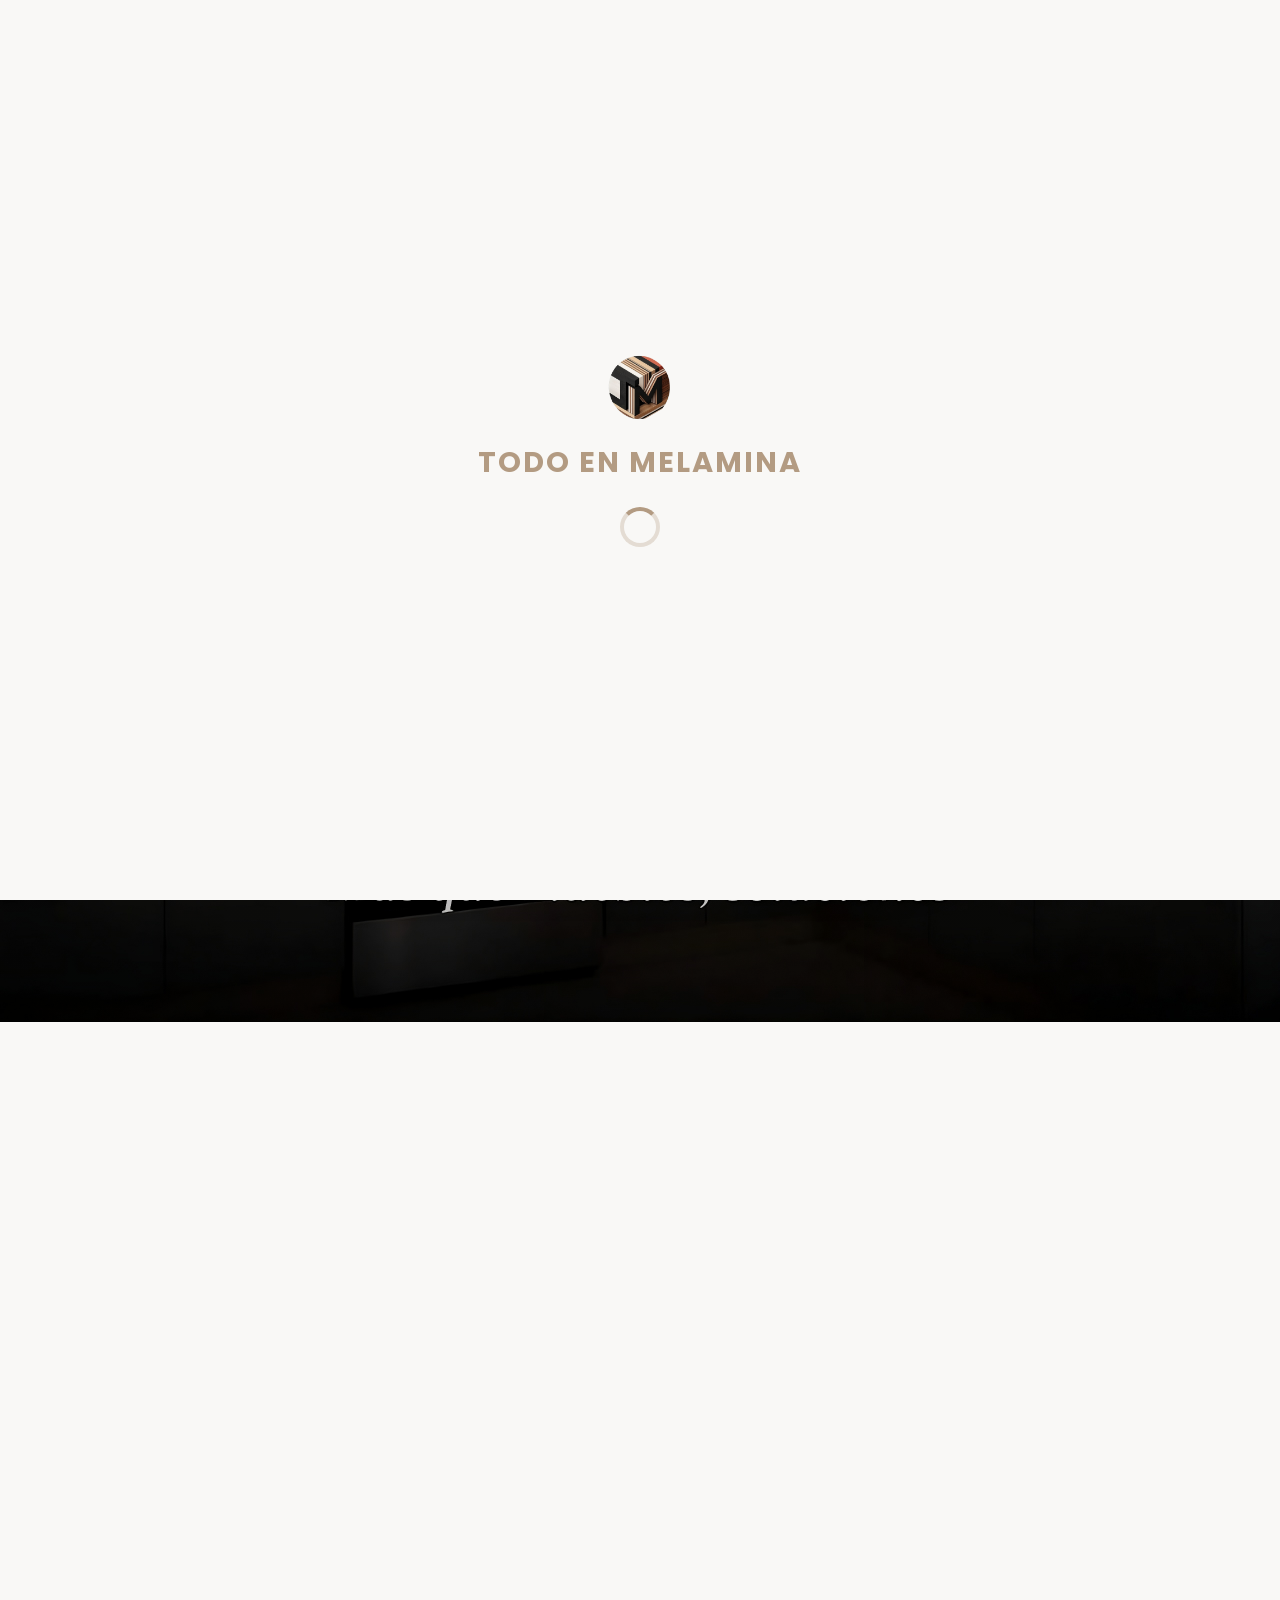
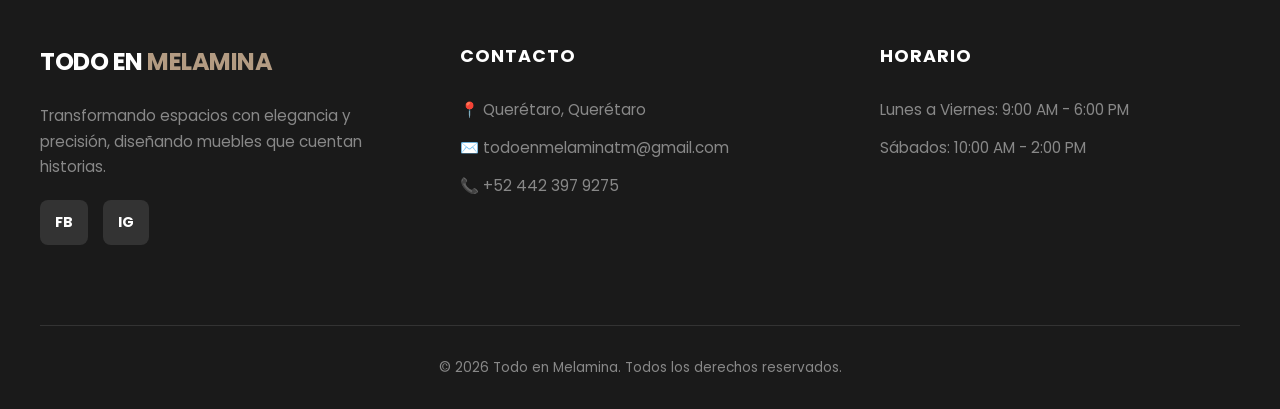
==== commit 7a96ed54: "Update index.html" ====
--- a/index.html
+++ b/index.html
@@ -20,7 +20,6 @@
 </head>
 <body>
 
-    <!-- PANTALLA DE CARGA (PRELOADER) -->
     <div id="preloader">
         <img src="LOGO.png" alt="Icono" class="preloader-icon" onerror="this.style.display='none'">
         <div class="loader-logo">TODO EN MELAMINA</div>
@@ -32,7 +31,6 @@
         <img src="whatsapp.png" alt="WhatsApp" style="width: 36px; height: 36px; object-fit: contain; z-index: 10000;">
     </a>
 
-    <!-- BARRA SUPERIOR -->
     <div class="top-bar">
         <div class="top-bar-content">
             <span id="view-top-loc">📍 Querétaro, Querétaro</span>
@@ -41,15 +39,12 @@
         </div>
     </div>
 
-    <!-- ENCABEZADO Y MENÚ -->
     <header class="header">
         <div class="logo-container">
             <img src="LOGO.png" alt="Logo" style="height: 40px; margin-right: 10px; border-radius: 4px;" onerror="this.style.display='none'">
             <div><div class="logo-text">TODO EN MELAMINA</div><span class="sub-text">DISEÑO & FABRICACIÓN</span></div>
         </div>
-        
         <button class="mobile-menu-btn" onclick="toggleMenu()">☰</button>
-        
         <nav class="nav" id="main-nav">
             <a href="#inicio" onclick="toggleMenu()">Inicio</a>
             <a href="#servicios" onclick="toggleMenu()">Servicios</a>
@@ -60,7 +55,6 @@
         </nav>
     </header>
 
-    <!-- PORTADA -->
     <section id="inicio" class="hero-portada">
         <img id="view-hero-img" src="FOND.jpeg" alt="Fondo Todo en Melamina" class="hero-bg-img">
         <div class="hero-overlay-gradient"></div>
@@ -76,7 +70,6 @@
         </div>
     </section>
 
-    <!-- NOSOTROS -->
     <section class="about-section scroll-anim">
         <div class="about-container">
             <div class="about-text"><h2 id="view-about-title">Diseño <span class="text-italic">funcional</span> e inteligente</h2><p id="view-about-desc">Nos especializamos en optimizar cada centímetro de tu hogar u oficina con materiales de la más alta calidad y un diseño minimalista que resalta la belleza de tu entorno.</p></div>
@@ -89,7 +82,6 @@
         </div>
     </section>
 
-    <!-- CARRUSEL 3D -->
     <section id="carrusel" class="carousel-section scroll-anim">
         <div class="section-header"><h2>Inspiración en Melamina</h2><p>Usa la barra inferior para girar y explorar nuestros diseños.</p></div>
         <div class="scene">
@@ -104,7 +96,6 @@
         <div class="slider-container"><input type="range" min="0" max="360" value="0" class="carousel-slider" id="carousel-slider"></div>
     </section>
 
-    <!-- SERVICIOS -->
     <section id="servicios" class="services scroll-anim">
         <div class="section-header"><h2>Nuestros Servicios</h2><p>Soluciones a medida para cada área de tu vida.</p></div>
         <div class="cards-grid">
@@ -114,7 +105,6 @@
         </div>
     </section>
 
-    <!-- PROCESO DE TRABAJO -->
     <section class="process-section scroll-anim">
         <div class="section-header"><h2>Nuestro Proceso de Trabajo</h2><p>Transparencia y calidad desde la primera cita.</p></div>
         <div class="process-grid">
@@ -141,7 +131,6 @@
         </div>
     </section>
 
-    <!-- GALERÍA -->
     <section id="galeria" class="gallery-section scroll-anim">
         <div class="section-header"><h2>Proyectos Destacados</h2><p>Explora la calidad y detalle de nuestras instalaciones.</p></div>
         <div class="gallery-grid">
@@ -154,7 +143,6 @@
         </div>
     </section>
 
-    <!-- PREGUNTAS FRECUENTES -->
     <section class="faq-section scroll-anim">
         <div class="section-header"><h2>Preguntas Frecuentes</h2></div>
         <div class="faq-container">
@@ -164,7 +152,6 @@
         </div>
     </section>
 
-    <!-- CTA CONTACTO -->
     <section id="contacto" class="cta-banner scroll-anim">
         <div class="cta-content">
             <h2 id="view-cta-title">¿Listo para renovar tu espacio?</h2>
@@ -173,7 +160,6 @@
         </div>
     </section>
 
-    <!-- FOOTER -->
     <footer class="footer">
         <div class="footer-container">
             <div class="footer-column"><div class="footer-logo">TODO EN <span>MELAMINA</span></div><p id="view-foot-desc">Transformando espacios con elegancia y precisión, diseñando muebles que cuentan historias.</p><div class="social-links"><a id="view-soc-fb" href="#" target="_blank" title="Facebook">FB</a><a id="view-soc-ig" href="#" target="_blank" title="Instagram">IG</a></div></div>
@@ -219,22 +205,40 @@
         </div>
     </div>
 
-    <!-- SCRIPTS MÁGICOS -->
-    <script>
-        window.addEventListener('load', function() {
-            const preloader = document.getElementById('preloader');
+    <!-- CONEXIÓN A FIREBASE Y LÓGICA DE LA PÁGINA -->
+    <script type="module">
+        import { initializeApp } from "https://www.gstatic.com/firebasejs/12.16.0/firebase-app.js";
+        import { getDatabase, ref, get, child } from "https://www.gstatic.com/firebasejs/12.16.0/firebase-database.js";
+
+        // TUS LLAVES MÁGICAS
+        const firebaseConfig = {
+            apiKey: "AIzaSyDkSR85yRiLqlzMTKYPbOxxZviUu9mjRfE",
+            authDomain: "despieces-8106b.firebaseapp.com",
+            projectId: "despieces-8106b",
+            storageBucket: "despieces-8106b.firebasestorage.app",
+            messagingSenderId: "439428891395",
+            appId: "1:439428891395:web:7c52a7acf4abec4202df36",
+            measurementId: "G-JF6LYG7NDJ"
+        };
+
+        const app = initializeApp(firebaseConfig);
+        const db = getDatabase(app);
+
+        // Preloader
+        const preloader = document.getElementById('preloader');
+        if (preloader) {
             preloader.classList.add('hide');
             setTimeout(() => preloader.style.display = 'none', 500);
-        });
-
-        function toggleMenu() {
+        }
+
+        window.toggleMenu = function() {
             const nav = document.getElementById('main-nav');
             if(window.innerWidth <= 768) {
                 nav.classList.toggle('active');
             }
         }
 
-        function abrirSuperCatalogo() {
+        window.abrirSuperCatalogo = function() {
             const modal = document.getElementById('super-catalogo-modal');
             if(modal) {
                 modal.style.display = 'block';
@@ -243,7 +247,7 @@
             }
         }
 
-        function cerrarSuperCatalogo() {
+        window.cerrarSuperCatalogo = function() {
             const modal = document.getElementById('super-catalogo-modal');
             if(modal) {
                 modal.style.opacity = '0';
@@ -252,64 +256,48 @@
             }
         }
 
-        function filtrarCatalogo(tipo, btn) {
+        window.filtrarCatalogo = function(tipo, btn) {
             document.querySelectorAll('.s-tab').forEach(b => b.classList.remove('active'));
             btn.classList.add('active');
             document.querySelectorAll('.super-section').forEach(sec => sec.classList.remove('active'));
             document.getElementById(`sec-${tipo}`).classList.add('active');
         }
 
-        // SISTEMA HÍBRIDO DE CARGA DE DATOS (Lee de PC o de GitHub)
-        document.addEventListener("DOMContentLoaded", function() {
-            const urlData = 'data.json?v=' + new Date().getTime();
-            
-            fetch(urlData)
-                .then(response => {
-                    if(!response.ok) throw new Error("No data.json");
-                    return response.json();
-                })
-                .then(data => aplicarDatosPagina(data))
-                .catch(error => {
-                    console.log("Cargando desde memoria local (PC)...");
-                    const dataLocal = JSON.parse(localStorage.getItem("tm_website_data"));
-                    if(dataLocal) aplicarDatosPagina(dataLocal);
-                });
+        // LEER LOS DATOS DIRECTO DE LA NUBE DE FIREBASE
+        get(child(ref(db), 'tm_website_data')).then((snapshot) => {
+            if (snapshot.exists()) {
+                aplicarDatosPagina(snapshot.val());
+            } else {
+                console.log("Aún no hay datos en la nube. Ve a tu admin.html y guarda los cambios.");
+            }
+        }).catch((error) => {
+            console.error("Error al conectar con la Nube:", error);
         });
 
         function aplicarDatosPagina(data) {
             if (!data) return;
 
-            // 1. Rescatador de imágenes viejas (Por si tienes datos del sistema anterior)
-            if(!data.catMelaminas && data.melImg1) {
-                data.catMelaminas = [];
-                for(let i=1; i<=4; i++) if(data[`melImg${i}`]) data.catMelaminas.push({img: data[`melImg${i}`], tit: data[`melTit${i}`], desc: data[`melDesc${i}`]});
-            }
-            if(!data.catCubiertas && data.cubImg1) {
-                data.catCubiertas = [];
-                for(let i=1; i<=4; i++) if(data[`cubImg${i}`]) data.catCubiertas.push({img: data[`cubImg${i}`], tit: data[`cubTit${i}`], desc: data[`cubDesc${i}`]});
-            }
-
-            // 2. Catálogo: Portadas 16:9
+            // Catálogo: Portadas 16:9
             if(data.melaBg && data.melaBg.trim() !== '') { document.getElementById('view-mela-bg').src = data.melaBg; document.getElementById('box-mela-bg').style.display = 'block'; }
             if(data.cubiBg && data.cubiBg.trim() !== '') { document.getElementById('view-cubi-bg').src = data.cubiBg; document.getElementById('box-cubi-bg').style.display = 'block'; }
             if(data.herrBg && data.herrBg.trim() !== '') { document.getElementById('view-herr-bg').src = data.herrBg; document.getElementById('box-herr-bg').style.display = 'block'; }
 
-            // 3. Catálogo: Textos Globales
+            // Catálogo: Textos Globales
             if(data.melaInfo && data.melaInfo.trim() !== '') { document.getElementById('info-mela').innerHTML = `<p>${data.melaInfo}</p>`; document.getElementById('info-mela').style.display = 'block'; } else { document.getElementById('info-mela').style.display = 'none'; }
             if(data.cubiInfo && data.cubiInfo.trim() !== '') { document.getElementById('info-cubi').innerHTML = `<p>${data.cubiInfo}</p>`; document.getElementById('info-cubi').style.display = 'block'; } else { document.getElementById('info-cubi').style.display = 'none'; }
             if(data.herrInfo && data.herrInfo.trim() !== '') { document.getElementById('info-herr').innerHTML = `<p>${data.herrInfo}</p>`; document.getElementById('info-herr').style.display = 'block'; } else { document.getElementById('info-herr').style.display = 'none'; }
 
-            // 4. Catálogo: Construir Tarjetas Mágicas
+            // Catálogo: Tarjetas
             let htmlMela = '', htmlCubi = '', htmlHerr = '';
             if(data.catMelaminas && data.catMelaminas.length > 0) { data.catMelaminas.forEach(item => { if(item.img && item.img.trim() !== '') { htmlMela += `<div class="magic-card"><img src="${item.img}" alt="Material"><div class="magic-info"><h3>${item.tit || 'Acabado'}</h3><p>${item.desc || ''}</p></div></div>`; } }); }
             if(data.catCubiertas && data.catCubiertas.length > 0) { data.catCubiertas.forEach(item => { if(item.img && item.img.trim() !== '') { htmlCubi += `<div class="magic-card"><img src="${item.img}" alt="Cubierta"><div class="magic-info"><h3>${item.tit || 'Piedra'}</h3><p>${item.desc || ''}</p></div></div>`; } }); }
             if(data.catHerrajes && data.catHerrajes.length > 0) { data.catHerrajes.forEach(item => { if(item.img && item.img.trim() !== '') { htmlHerr += `<div class="magic-card"><img src="${item.img}" alt="Herraje"><div class="magic-info"><h3>${item.tit || 'Accesorio'}</h3><p>${item.desc || ''}</p></div></div>`; } }); }
 
-            if(document.getElementById('showcase-melaminas')) document.getElementById('showcase-melaminas').innerHTML = htmlMela || '<p style="color:#aaa; text-align:center; width:100%;">Agrega imágenes en tu panel.</p>';
-            if(document.getElementById('showcase-cubiertas')) document.getElementById('showcase-cubiertas').innerHTML = htmlCubi || '<p style="color:#aaa; text-align:center; width:100%;">Agrega imágenes en tu panel.</p>';
-            if(document.getElementById('showcase-herrajes')) document.getElementById('showcase-herrajes').innerHTML = htmlHerr || '<p style="color:#aaa; text-align:center; width:100%;">Agrega imágenes en tu panel.</p>';
-
-            // 5. Resto de la página (Textos e Imágenes base)
+            if(document.getElementById('showcase-melaminas')) document.getElementById('showcase-melaminas').innerHTML = htmlMela || '<p style="color:#aaa; text-align:center; width:100%;">Próximamente...</p>';
+            if(document.getElementById('showcase-cubiertas')) document.getElementById('showcase-cubiertas').innerHTML = htmlCubi || '<p style="color:#aaa; text-align:center; width:100%;">Próximamente...</p>';
+            if(document.getElementById('showcase-herrajes')) document.getElementById('showcase-herrajes').innerHTML = htmlHerr || '<p style="color:#aaa; text-align:center; width:100%;">Próximamente...</p>';
+
+            // Resto de la página (Textos e Imágenes base)
             const map = {
                 'view-top-loc':'topLoc', 'view-top-email':'topEmail', 'view-top-phone':'topPhone',
                 'view-hero-img':'heroImg', 'view-hero-title':'heroTitle', 'view-hero-desc':'heroDesc',
@@ -326,7 +314,7 @@
                 }
             }
 
-            // 6. Configurar Enlaces
+            // Enlaces
             if(data.waLink) {
                 if(document.getElementById("view-float-wa")) document.getElementById("view-float-wa").href = data.waLink;
                 if(document.getElementById("view-nav-wa")) document.getElementById("view-nav-wa").href = data.waLink;
@@ -339,7 +327,7 @@
                 if(document.getElementById("view-gal-link")) document.getElementById("view-gal-link").href = data.galLink;
             }
 
-            // 7. Ciclos (Carrusel, Servicios, Proyectos Destacados)
+            // Ciclos (Carrusel, Servicios, Proyectos)
             for(let i=1; i<=5; i++) {
                 if(data[`carImg${i}`] && document.getElementById(`view-car-img${i}`)) document.getElementById(`view-car-img${i}`).src = data[`carImg${i}`];
                 if(data[`carTxt${i}`] && document.getElementById(`view-car-txt${i}`)) document.getElementById(`view-car-txt${i}`).innerText = data[`carTxt${i}`];
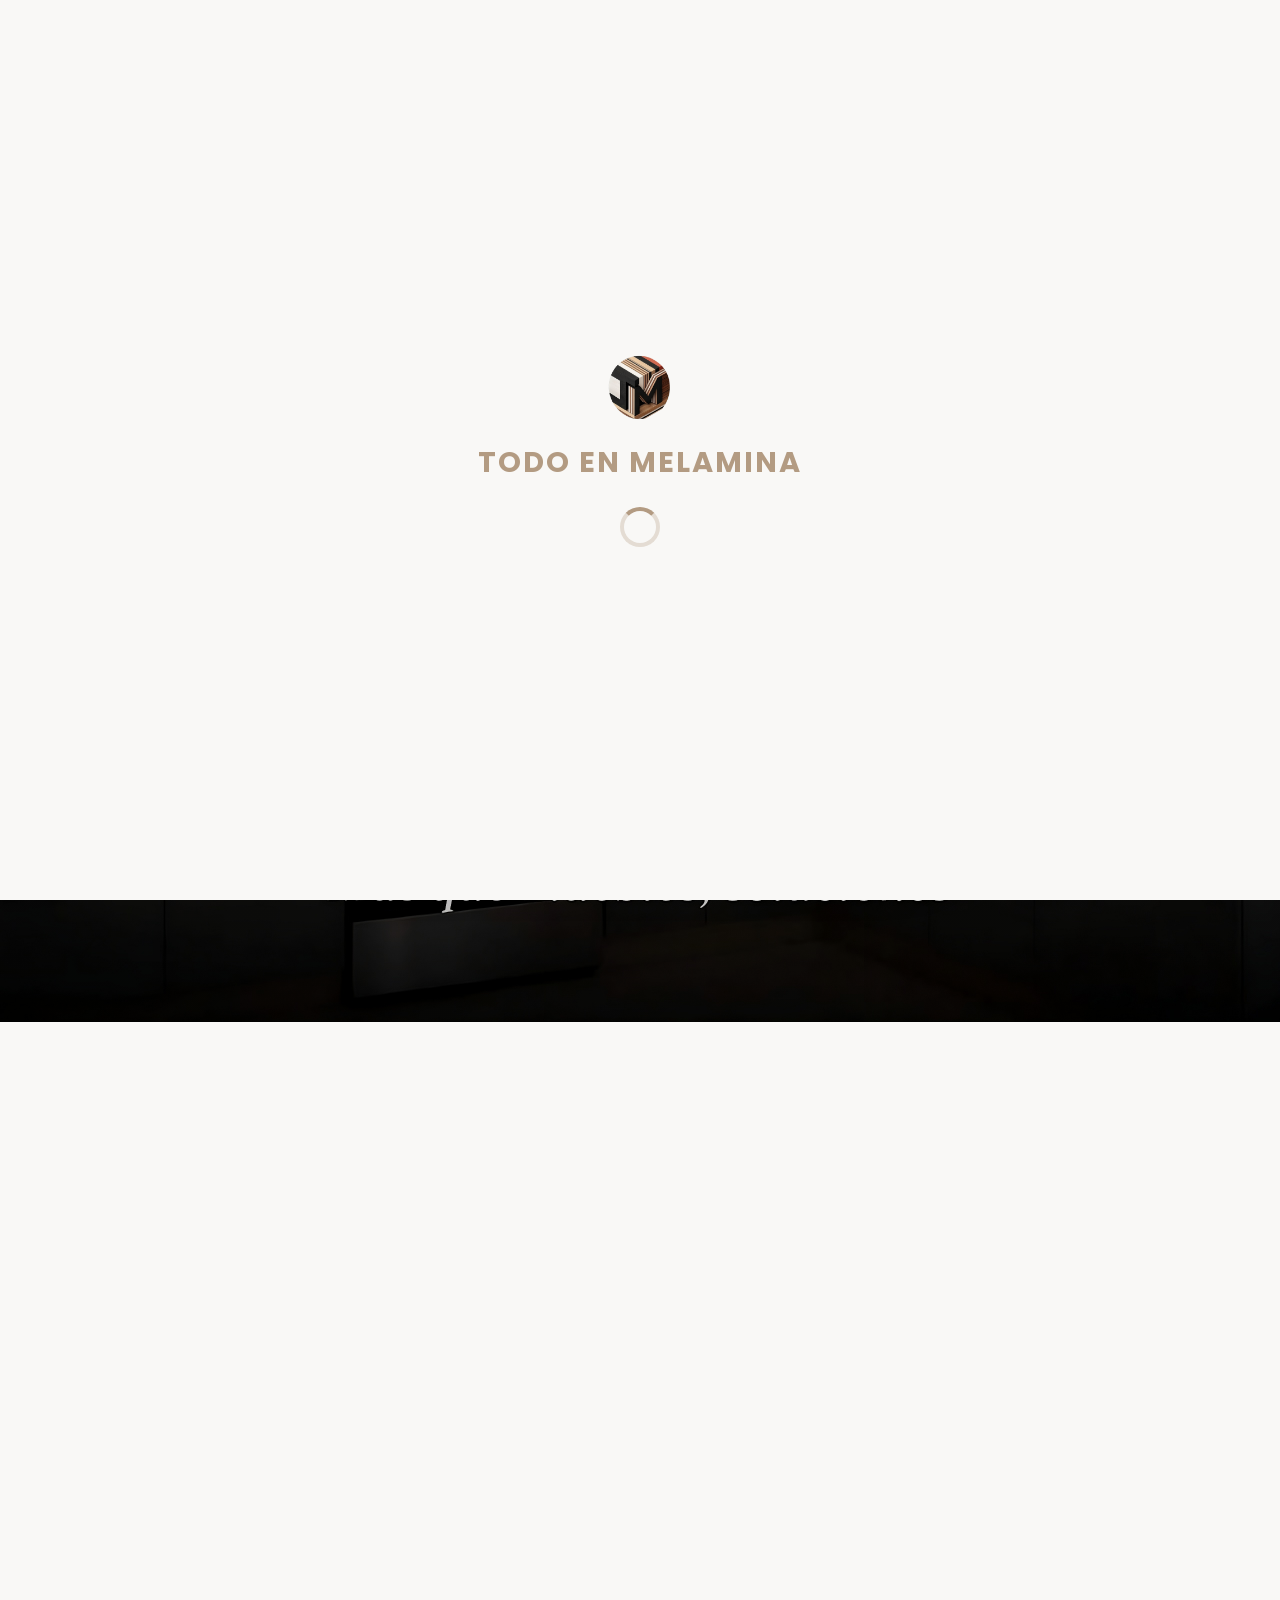
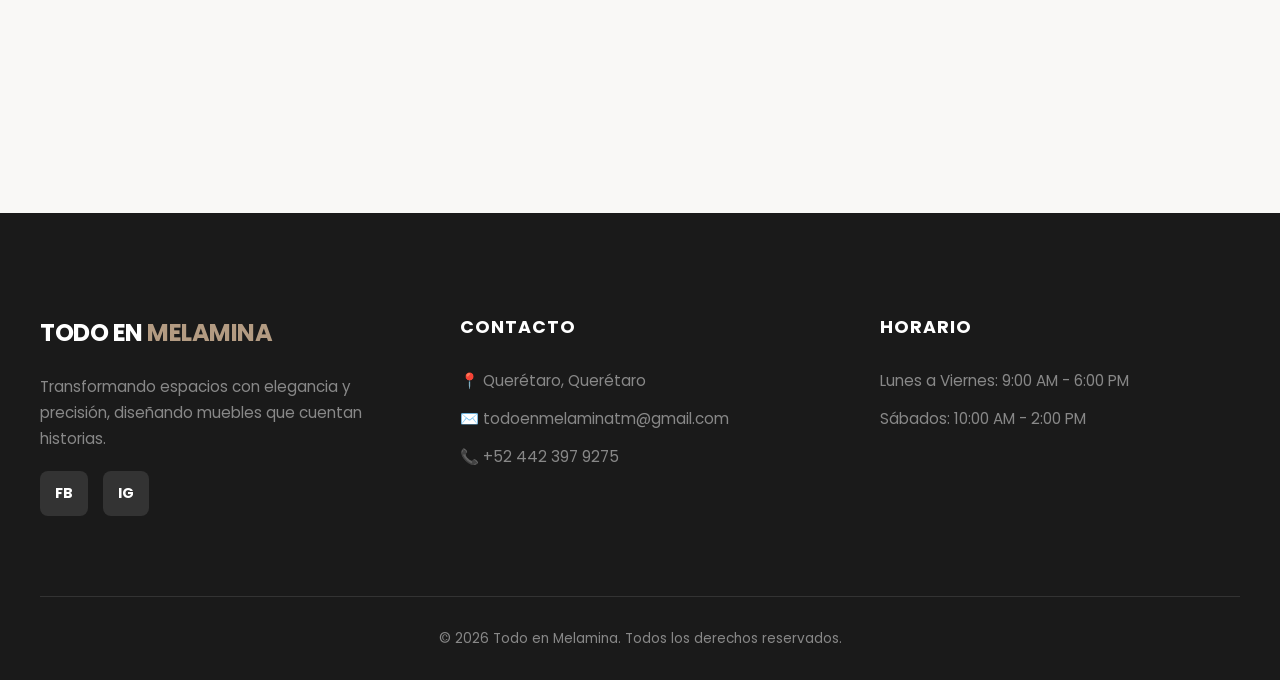
==== commit 0cb13d36: "Update index.html" ====
--- a/index.html
+++ b/index.html
@@ -17,6 +17,20 @@
     <link rel="icon" type="image/png" href="LOGO1.png">
     <link href="https://fonts.googleapis.com/css2?family=Playfair+Display:wght@600&family=Poppins:wght@300;400;500;600;700&display=swap" rel="stylesheet">
     <link rel="stylesheet" href="style.css">
+
+    <script src="https://www.gstatic.com/firebasejs/10.12.0/firebase-app-compat.js"></script>
+    <script src="https://www.gstatic.com/firebasejs/10.12.0/firebase-database-compat.js"></script>
+    
+    <style>
+        /* Estilos de la Galería de Videos */
+        .video-grid { display: grid; grid-template-columns: repeat(auto-fit, minmax(300px, 1fr)); gap: 25px; margin-top: 30px; }
+        .video-card { background: #fff; border-radius: 12px; overflow: hidden; box-shadow: 0 4px 15px rgba(0,0,0,0.08); }
+        .video-wrapper { position: relative; padding-bottom: 56.25%; height: 0; overflow: hidden; background: #000; }
+        .video-wrapper iframe, .video-wrapper video { position: absolute; top:0; left:0; width:100%; height:100%; border:none; }
+        .video-info { padding: 18px; }
+        .video-info h3 { font-size: 1.1rem; color: #2c3036; margin-bottom: 6px; font-weight: 600; }
+        .video-info p { font-size: 0.88rem; color: #788291; line-height: 1.4; }
+    </style>
 </head>
 <body>
 
@@ -26,9 +40,8 @@
         <div class="spinner"></div>
     </div>
 
-    <!-- BOTÓN FLOTANTE WHATSAPP CON IMAGEN CUSTOM -->
     <a id="view-float-wa" href="https://wa.me/524423979275" target="_blank" class="whatsapp-float">
-        <img src="whatsapp.png" alt="WhatsApp" style="width: 36px; height: 36px; object-fit: contain; z-index: 10000;">
+        <img src="whatsapp.png" alt="WhatsApp" style="width: 36px; height: 36px; object-fit: contain; z-index: 10000;" onerror="this.style.display='none'">
     </a>
 
     <div class="top-bar">
@@ -49,6 +62,7 @@
             <a href="#inicio" onclick="toggleMenu()">Inicio</a>
             <a href="#servicios" onclick="toggleMenu()">Servicios</a>
             <a href="javascript:void(0)" onclick="abrirSuperCatalogo(); toggleMenu();" style="color: var(--accent-wood); font-weight: 600;">🎨 Catálogo de Acabados</a>
+            <a href="#videos-section" onclick="toggleMenu()">🎥 Videos</a>
             <a href="#carrusel" onclick="toggleMenu()">Inspiración</a>
             <a href="#galeria" onclick="toggleMenu()">Proyectos</a>
             <a id="view-nav-wa" href="https://wa.me/524423979275" target="_blank" class="btn-contacto-destacado">Cotizar ahora</a>
@@ -105,29 +119,19 @@
         </div>
     </section>
 
+    <!-- SECCIÓN DE VIDEOS REPRODUCIBLES -->
+    <section id="videos-section" class="scroll-anim" style="padding: 60px 20px; max-width: 1200px; margin: 0 auto;">
+        <div class="section-header"><h2>Proyectos en Video</h2><p>Mira de cerca la calidad de nuestros terminados en movimiento.</p></div>
+        <div class="video-grid" id="showcase-videos"></div>
+    </section>
+
     <section class="process-section scroll-anim">
         <div class="section-header"><h2>Nuestro Proceso de Trabajo</h2><p>Transparencia y calidad desde la primera cita.</p></div>
         <div class="process-grid">
-            <div class="process-step">
-                <div class="step-number">1</div>
-                <h3 id="view-proc-tit1">Asesoría</h3>
-                <p id="view-proc-desc1">Analizamos tu espacio y necesidades.</p>
-            </div>
-            <div class="process-step">
-                <div class="step-number">2</div>
-                <h3 id="view-proc-tit2">Diseño 3D</h3>
-                <p id="view-proc-desc2">Modelamos tu proyecto para aprobación.</p>
-            </div>
-            <div class="process-step">
-                <div class="step-number">3</div>
-                <h3 id="view-proc-tit3">Fabricación</h3>
-                <p id="view-proc-desc3">Cortes precisos con materiales premium.</p>
-            </div>
-            <div class="process-step">
-                <div class="step-number">4</div>
-                <h3 id="view-proc-tit4">Instalación</h3>
-                <p id="view-proc-desc4">Montaje limpio y profesional en tu domicilio.</p>
-            </div>
+            <div class="process-step"><div class="step-number">1</div><h3 id="view-proc-tit1">Asesoría</h3><p id="view-proc-desc1">Analizamos tu espacio y necesidades.</p></div>
+            <div class="process-step"><div class="step-number">2</div><h3 id="view-proc-tit2">Diseño 3D</h3><p id="view-proc-desc2">Modelamos tu proyecto para aprobación.</p></div>
+            <div class="process-step"><div class="step-number">3</div><h3 id="view-proc-tit3">Fabricación</h3><p id="view-proc-desc3">Cortes precisos con materiales premium.</p></div>
+            <div class="process-step"><div class="step-number">4</div><h3 id="view-proc-tit4">Instalación</h3><p id="view-proc-desc4">Montaje limpio y profesional en tu domicilio.</p></div>
         </div>
     </section>
 
@@ -182,21 +186,18 @@
                 <button class="s-tab" onclick="filtrarCatalogo('herr', this)">⚙️ Herrajes / Accesorios</button>
             </div>
 
-            <!-- MELAMINAS -->
             <div id="sec-mela" class="super-section active">
                 <div class="super-header-img" id="box-mela-bg" style="display:none;"><img id="view-mela-bg" src="" alt="Melaminas"></div>
                 <div id="info-mela" class="showcase-global-info"></div>
                 <div id="showcase-melaminas" class="super-showcase"></div>
             </div>
 
-            <!-- CUBIERTAS -->
             <div id="sec-cubi" class="super-section">
                 <div class="super-header-img" id="box-cubi-bg" style="display:none;"><img id="view-cubi-bg" src="" alt="Cubiertas"></div>
                 <div id="info-cubi" class="showcase-global-info"></div>
                 <div id="showcase-cubiertas" class="super-showcase"></div>
             </div>
 
-            <!-- HERRAJES -->
             <div id="sec-herr" class="super-section">
                 <div class="super-header-img" id="box-herr-bg" style="display:none;"><img id="view-herr-bg" src="" alt="Herrajes"></div>
                 <div id="info-herr" class="showcase-global-info"></div>
@@ -205,40 +206,33 @@
         </div>
     </div>
 
-    <!-- CONEXIÓN A FIREBASE Y LÓGICA DE LA PÁGINA -->
-    <script type="module">
-        import { initializeApp } from "https://www.gstatic.com/firebasejs/12.16.0/firebase-app.js";
-        import { getDatabase, ref, get, child } from "https://www.gstatic.com/firebasejs/12.16.0/firebase-database.js";
-
-        // TUS LLAVES MÁGICAS
+    <script>
         const firebaseConfig = {
             apiKey: "AIzaSyDkSR85yRiLqlzMTKYPbOxxZviUu9mjRfE",
             authDomain: "despieces-8106b.firebaseapp.com",
+            databaseURL: "https://despieces-8106b-default-rtdb.firebaseio.com",
             projectId: "despieces-8106b",
             storageBucket: "despieces-8106b.firebasestorage.app",
             messagingSenderId: "439428891395",
-            appId: "1:439428891395:web:7c52a7acf4abec4202df36",
-            measurementId: "G-JF6LYG7NDJ"
+            appId: "1:439428891395:web:7c52a7acf4abec4202df36"
         };
-
-        const app = initializeApp(firebaseConfig);
-        const db = getDatabase(app);
-
-        // Preloader
-        const preloader = document.getElementById('preloader');
-        if (preloader) {
-            preloader.classList.add('hide');
-            setTimeout(() => preloader.style.display = 'none', 500);
-        }
-
-        window.toggleMenu = function() {
+        firebase.initializeApp(firebaseConfig);
+        const db = firebase.database();
+
+        window.addEventListener('load', function() {
+            const preloader = document.getElementById('preloader');
+            if (preloader) {
+                preloader.classList.add('hide');
+                setTimeout(() => preloader.style.display = 'none', 500);
+            }
+        });
+
+        function toggleMenu() {
             const nav = document.getElementById('main-nav');
-            if(window.innerWidth <= 768) {
-                nav.classList.toggle('active');
-            }
-        }
-
-        window.abrirSuperCatalogo = function() {
+            if(window.innerWidth <= 768) { nav.classList.toggle('active'); }
+        }
+
+        function abrirSuperCatalogo() {
             const modal = document.getElementById('super-catalogo-modal');
             if(modal) {
                 modal.style.display = 'block';
@@ -247,7 +241,7 @@
             }
         }
 
-        window.cerrarSuperCatalogo = function() {
+        function cerrarSuperCatalogo() {
             const modal = document.getElementById('super-catalogo-modal');
             if(modal) {
                 modal.style.opacity = '0';
@@ -256,38 +250,47 @@
             }
         }
 
-        window.filtrarCatalogo = function(tipo, btn) {
+        function filtrarCatalogo(tipo, btn) {
             document.querySelectorAll('.s-tab').forEach(b => b.classList.remove('active'));
             btn.classList.add('active');
             document.querySelectorAll('.super-section').forEach(sec => sec.classList.remove('active'));
             document.getElementById(`sec-${tipo}`).classList.add('active');
         }
 
-        // LEER LOS DATOS DIRECTO DE LA NUBE DE FIREBASE
-        get(child(ref(db), 'tm_website_data')).then((snapshot) => {
+        // Convertidor Inteligente de Links de YouTube
+        function formatEmbedVideo(url) {
+            if(!url) return '';
+            if(url.includes('youtube.com/watch?v=')) {
+                let id = url.split('v=')[1].split('&')[0];
+                return `<iframe src="https://www.youtube.com/embed/${id}" allowfullscreen></iframe>`;
+            } else if(url.includes('youtu.be/')) {
+                let id = url.split('youtu.be/')[1].split('?')[0];
+                return `<iframe src="https://www.youtube.com/embed/${id}" allowfullscreen></iframe>`;
+            } else {
+                return `<video src="${url}" controls></video>`;
+            }
+        }
+
+        db.ref('tm_website_data').once('value').then((snapshot) => {
             if (snapshot.exists()) {
                 aplicarDatosPagina(snapshot.val());
             } else {
-                console.log("Aún no hay datos en la nube. Ve a tu admin.html y guarda los cambios.");
-            }
-        }).catch((error) => {
-            console.error("Error al conectar con la Nube:", error);
+                const dataLocal = JSON.parse(localStorage.getItem("tm_website_data"));
+                if(dataLocal) aplicarDatosPagina(dataLocal);
+            }
         });
 
         function aplicarDatosPagina(data) {
             if (!data) return;
 
-            // Catálogo: Portadas 16:9
             if(data.melaBg && data.melaBg.trim() !== '') { document.getElementById('view-mela-bg').src = data.melaBg; document.getElementById('box-mela-bg').style.display = 'block'; }
             if(data.cubiBg && data.cubiBg.trim() !== '') { document.getElementById('view-cubi-bg').src = data.cubiBg; document.getElementById('box-cubi-bg').style.display = 'block'; }
             if(data.herrBg && data.herrBg.trim() !== '') { document.getElementById('view-herr-bg').src = data.herrBg; document.getElementById('box-herr-bg').style.display = 'block'; }
 
-            // Catálogo: Textos Globales
             if(data.melaInfo && data.melaInfo.trim() !== '') { document.getElementById('info-mela').innerHTML = `<p>${data.melaInfo}</p>`; document.getElementById('info-mela').style.display = 'block'; } else { document.getElementById('info-mela').style.display = 'none'; }
             if(data.cubiInfo && data.cubiInfo.trim() !== '') { document.getElementById('info-cubi').innerHTML = `<p>${data.cubiInfo}</p>`; document.getElementById('info-cubi').style.display = 'block'; } else { document.getElementById('info-cubi').style.display = 'none'; }
             if(data.herrInfo && data.herrInfo.trim() !== '') { document.getElementById('info-herr').innerHTML = `<p>${data.herrInfo}</p>`; document.getElementById('info-herr').style.display = 'block'; } else { document.getElementById('info-herr').style.display = 'none'; }
 
-            // Catálogo: Tarjetas
             let htmlMela = '', htmlCubi = '', htmlHerr = '';
             if(data.catMelaminas && data.catMelaminas.length > 0) { data.catMelaminas.forEach(item => { if(item.img && item.img.trim() !== '') { htmlMela += `<div class="magic-card"><img src="${item.img}" alt="Material"><div class="magic-info"><h3>${item.tit || 'Acabado'}</h3><p>${item.desc || ''}</p></div></div>`; } }); }
             if(data.catCubiertas && data.catCubiertas.length > 0) { data.catCubiertas.forEach(item => { if(item.img && item.img.trim() !== '') { htmlCubi += `<div class="magic-card"><img src="${item.img}" alt="Cubierta"><div class="magic-info"><h3>${item.tit || 'Piedra'}</h3><p>${item.desc || ''}</p></div></div>`; } }); }
@@ -297,7 +300,21 @@
             if(document.getElementById('showcase-cubiertas')) document.getElementById('showcase-cubiertas').innerHTML = htmlCubi || '<p style="color:#aaa; text-align:center; width:100%;">Próximamente...</p>';
             if(document.getElementById('showcase-herrajes')) document.getElementById('showcase-herrajes').innerHTML = htmlHerr || '<p style="color:#aaa; text-align:center; width:100%;">Próximamente...</p>';
 
-            // Resto de la página (Textos e Imágenes base)
+            // RENDERIZAR VIDEOS
+            let htmlVid = '';
+            if(data.catVideos && data.catVideos.length > 0) {
+                data.catVideos.forEach(v => {
+                    if(v.url) {
+                        htmlVid += `<div class="video-card"><div class="video-wrapper">${formatEmbedVideo(v.url)}</div><div class="video-info"><h3>${v.tit || 'Proyecto'}</h3><p>${v.desc || ''}</p></div></div>`;
+                    }
+                });
+            }
+            const secVid = document.getElementById('showcase-videos');
+            if(secVid) {
+                secVid.innerHTML = htmlVid || '<p style="color:#aaa; text-align:center; width:100%;">Agrega tus videos desde el panel de administración.</p>';
+                if(!htmlVid) { document.getElementById('videos-section').style.display = 'none'; } else { document.getElementById('videos-section').style.display = 'block'; }
+            }
+
             const map = {
                 'view-top-loc':'topLoc', 'view-top-email':'topEmail', 'view-top-phone':'topPhone',
                 'view-hero-img':'heroImg', 'view-hero-title':'heroTitle', 'view-hero-desc':'heroDesc',
@@ -314,7 +331,6 @@
                 }
             }
 
-            // Enlaces
             if(data.waLink) {
                 if(document.getElementById("view-float-wa")) document.getElementById("view-float-wa").href = data.waLink;
                 if(document.getElementById("view-nav-wa")) document.getElementById("view-nav-wa").href = data.waLink;
@@ -327,7 +343,6 @@
                 if(document.getElementById("view-gal-link")) document.getElementById("view-gal-link").href = data.galLink;
             }
 
-            // Ciclos (Carrusel, Servicios, Proyectos)
             for(let i=1; i<=5; i++) {
                 if(data[`carImg${i}`] && document.getElementById(`view-car-img${i}`)) document.getElementById(`view-car-img${i}`).src = data[`carImg${i}`];
                 if(data[`carTxt${i}`] && document.getElementById(`view-car-txt${i}`)) document.getElementById(`view-car-txt${i}`).innerText = data[`carTxt${i}`];
@@ -340,13 +355,11 @@
             }
         }
 
-        // ANIMACIONES SCROLL
         const observer = new IntersectionObserver((entries) => {
             entries.forEach(entry => { if (entry.isIntersecting) entry.target.classList.add('visible'); });
         }, { threshold: 0.1 });
         document.querySelectorAll('.scroll-anim').forEach((el) => observer.observe(el));
 
-        // CARRUSEL 3D
         const carousel3d = document.getElementById('carousel-3d');
         const slider = document.getElementById('carousel-slider');
         if(carousel3d && slider) {
@@ -356,7 +369,6 @@
             });
         }
 
-        // TARJETA PORTADA (DRAG)
         const card = document.getElementById("draggable-card");
         const dragHandle = document.getElementById("card-drag-handle");
         const portadaContainer = document.querySelector(".hero-portada");
